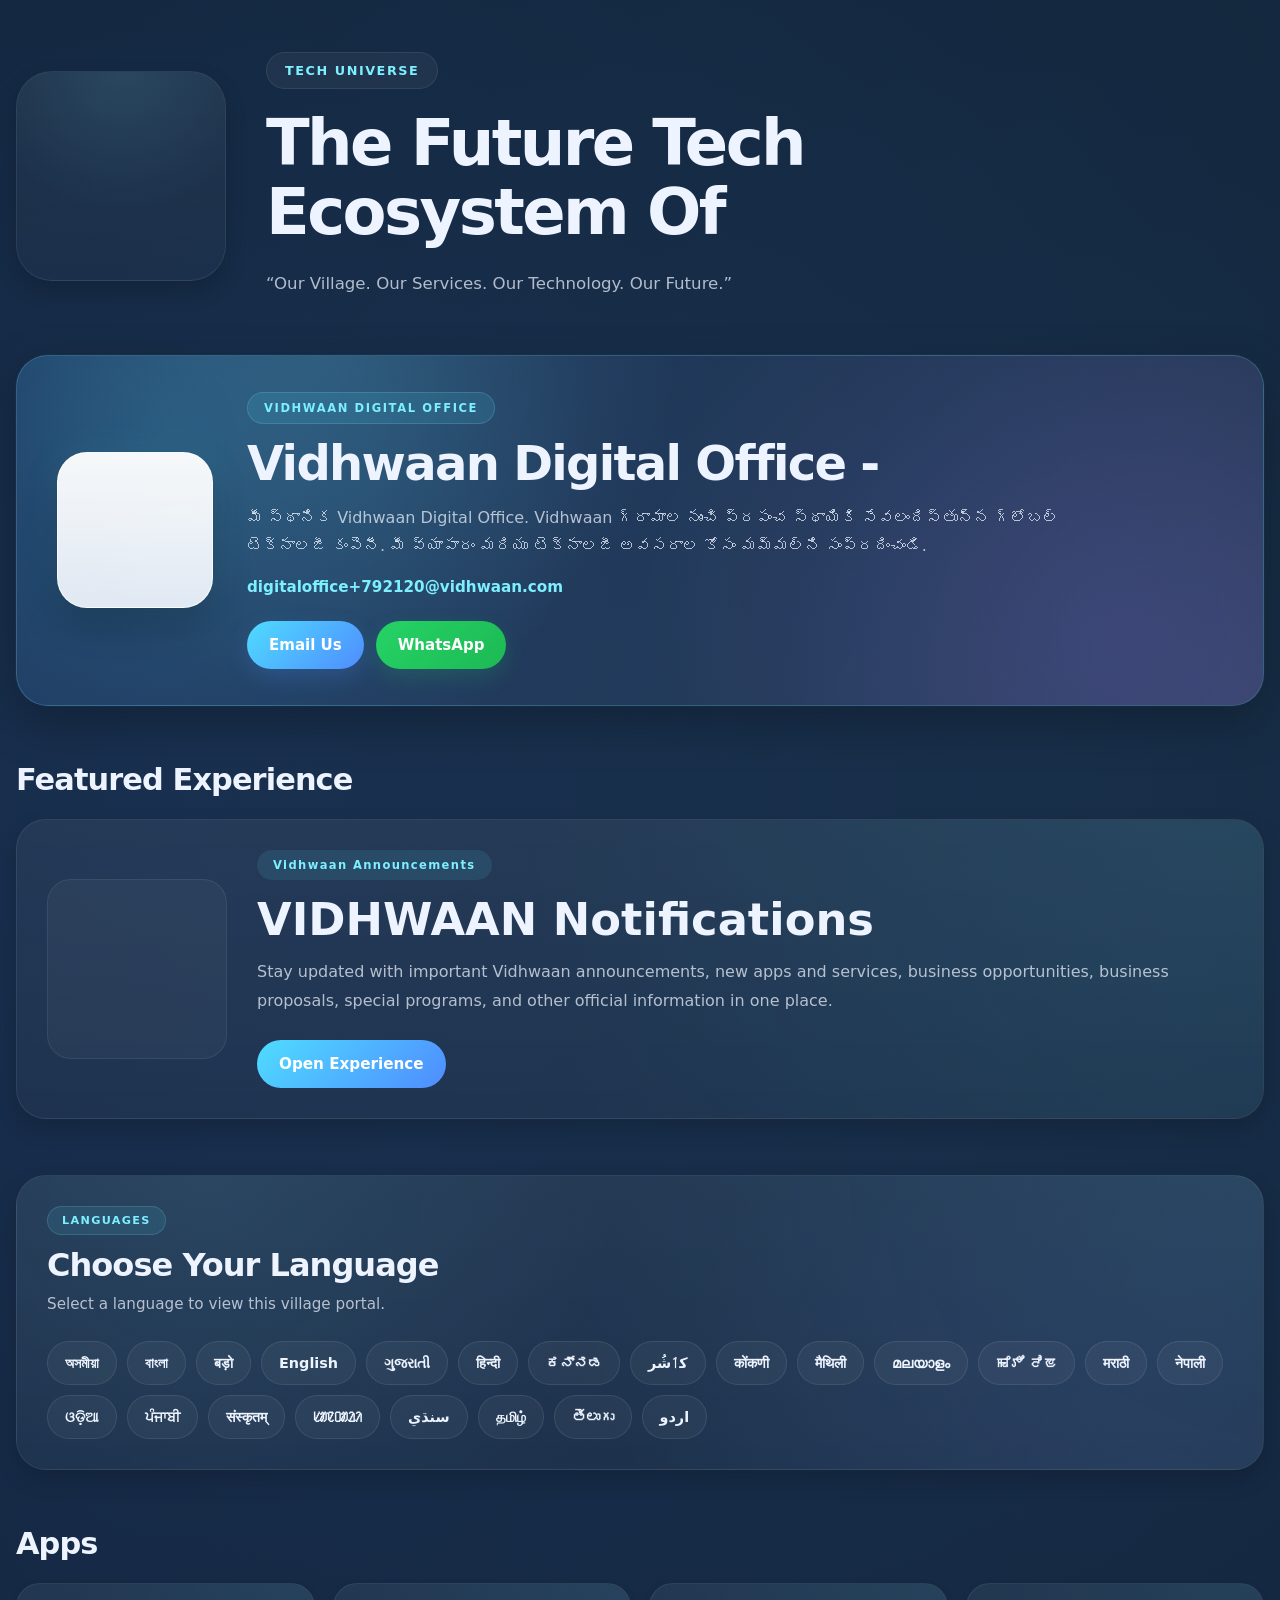
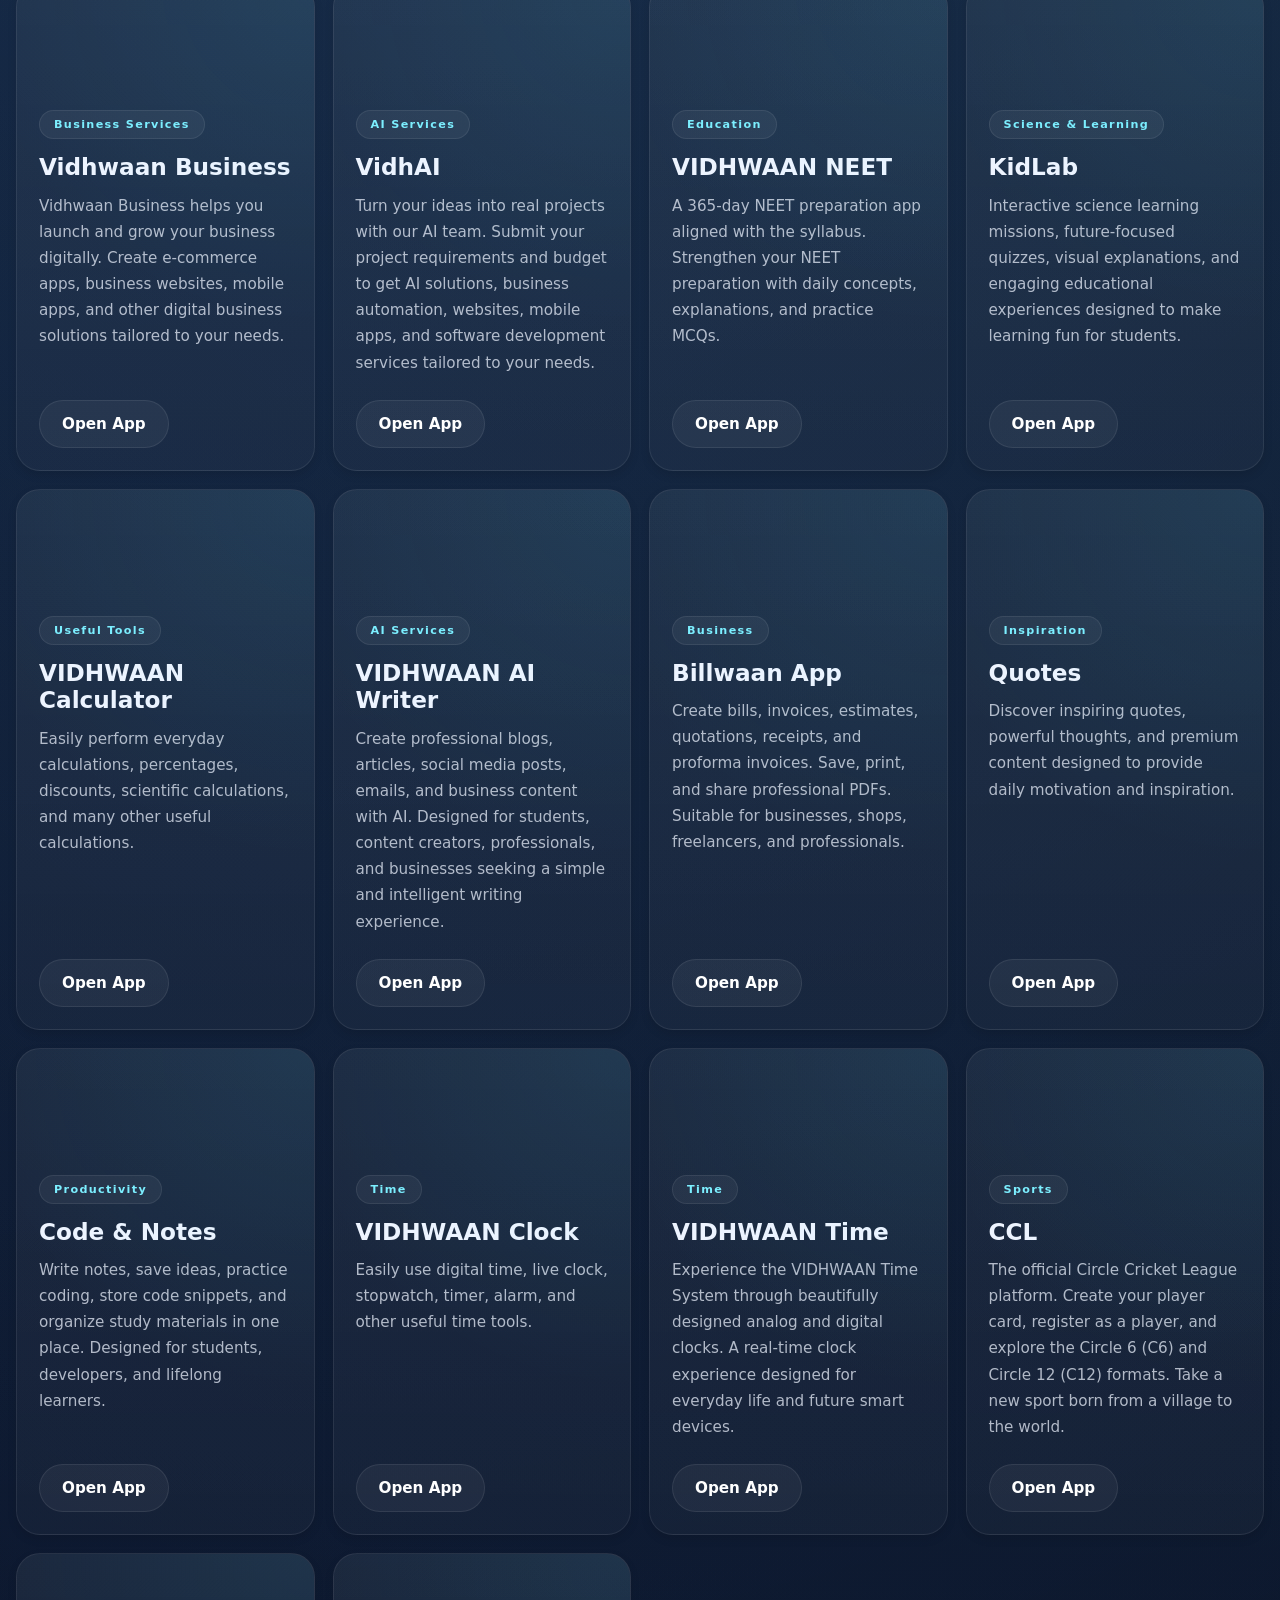
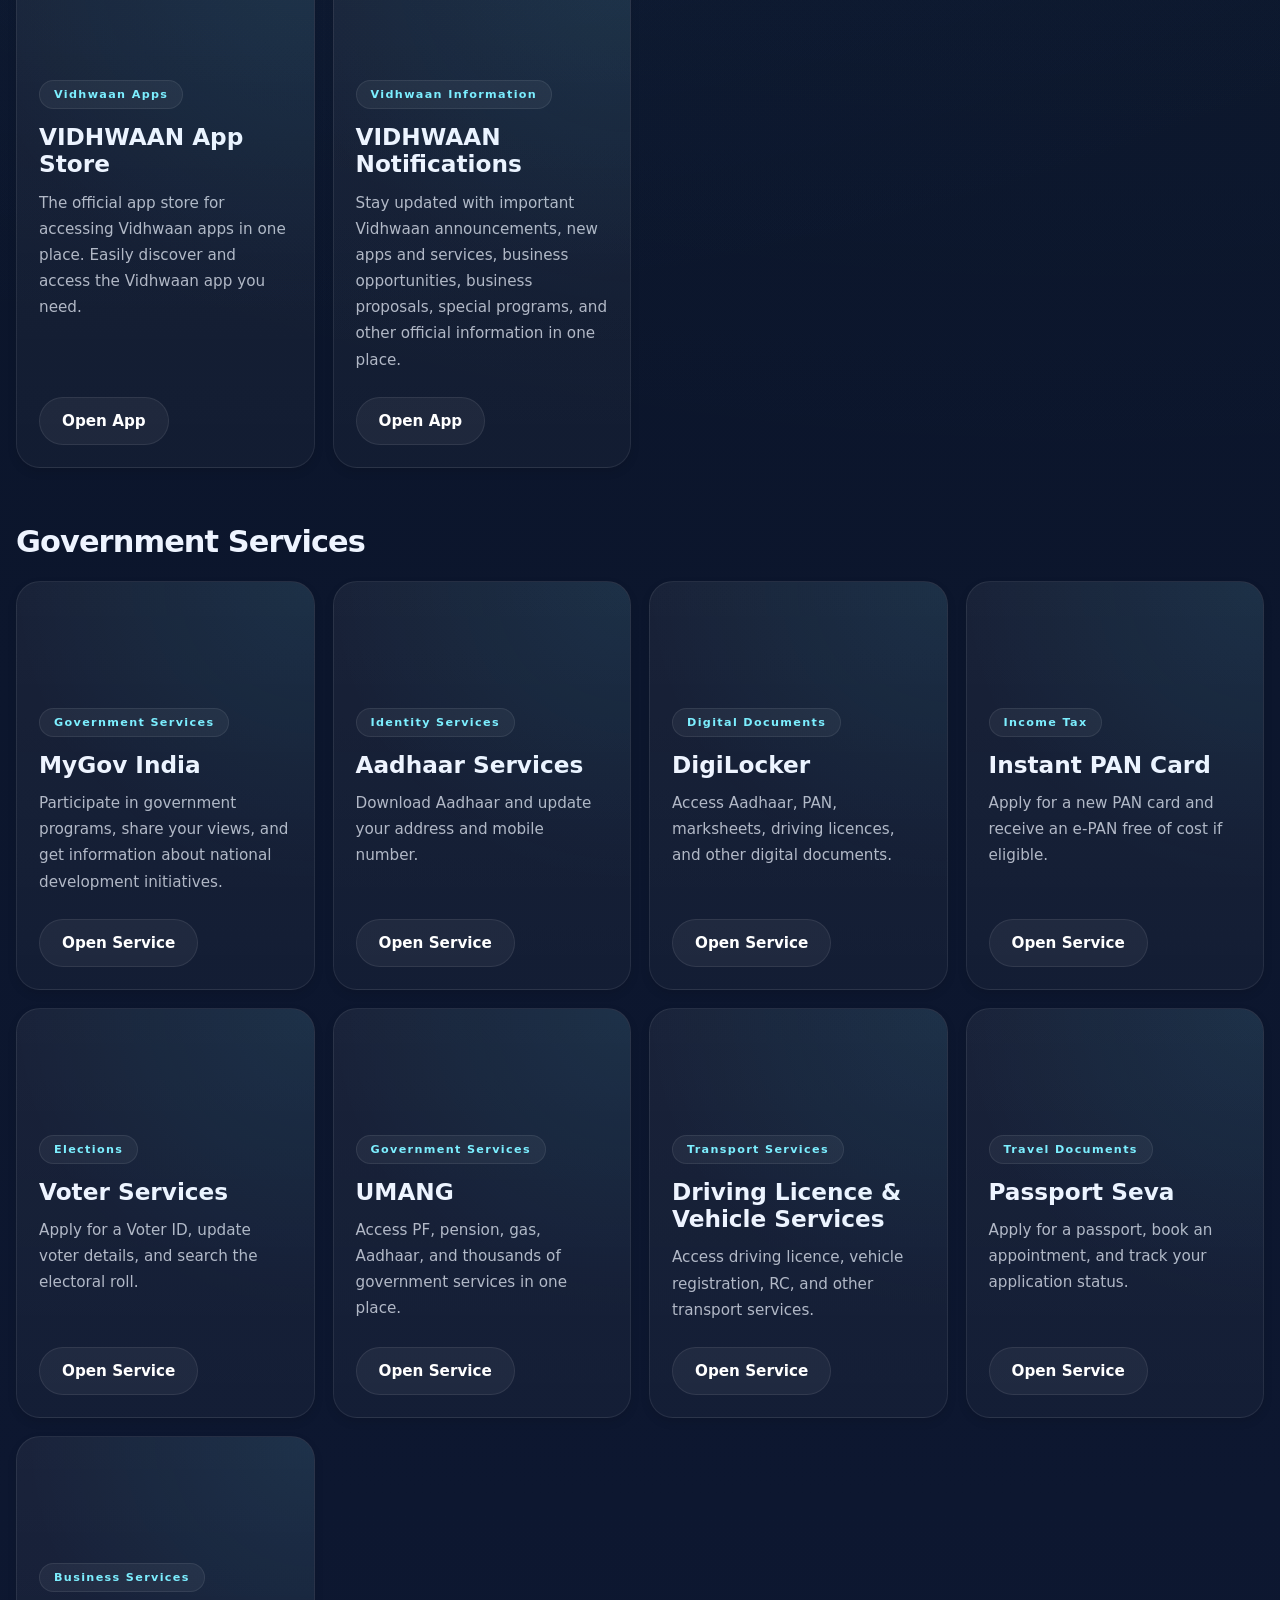
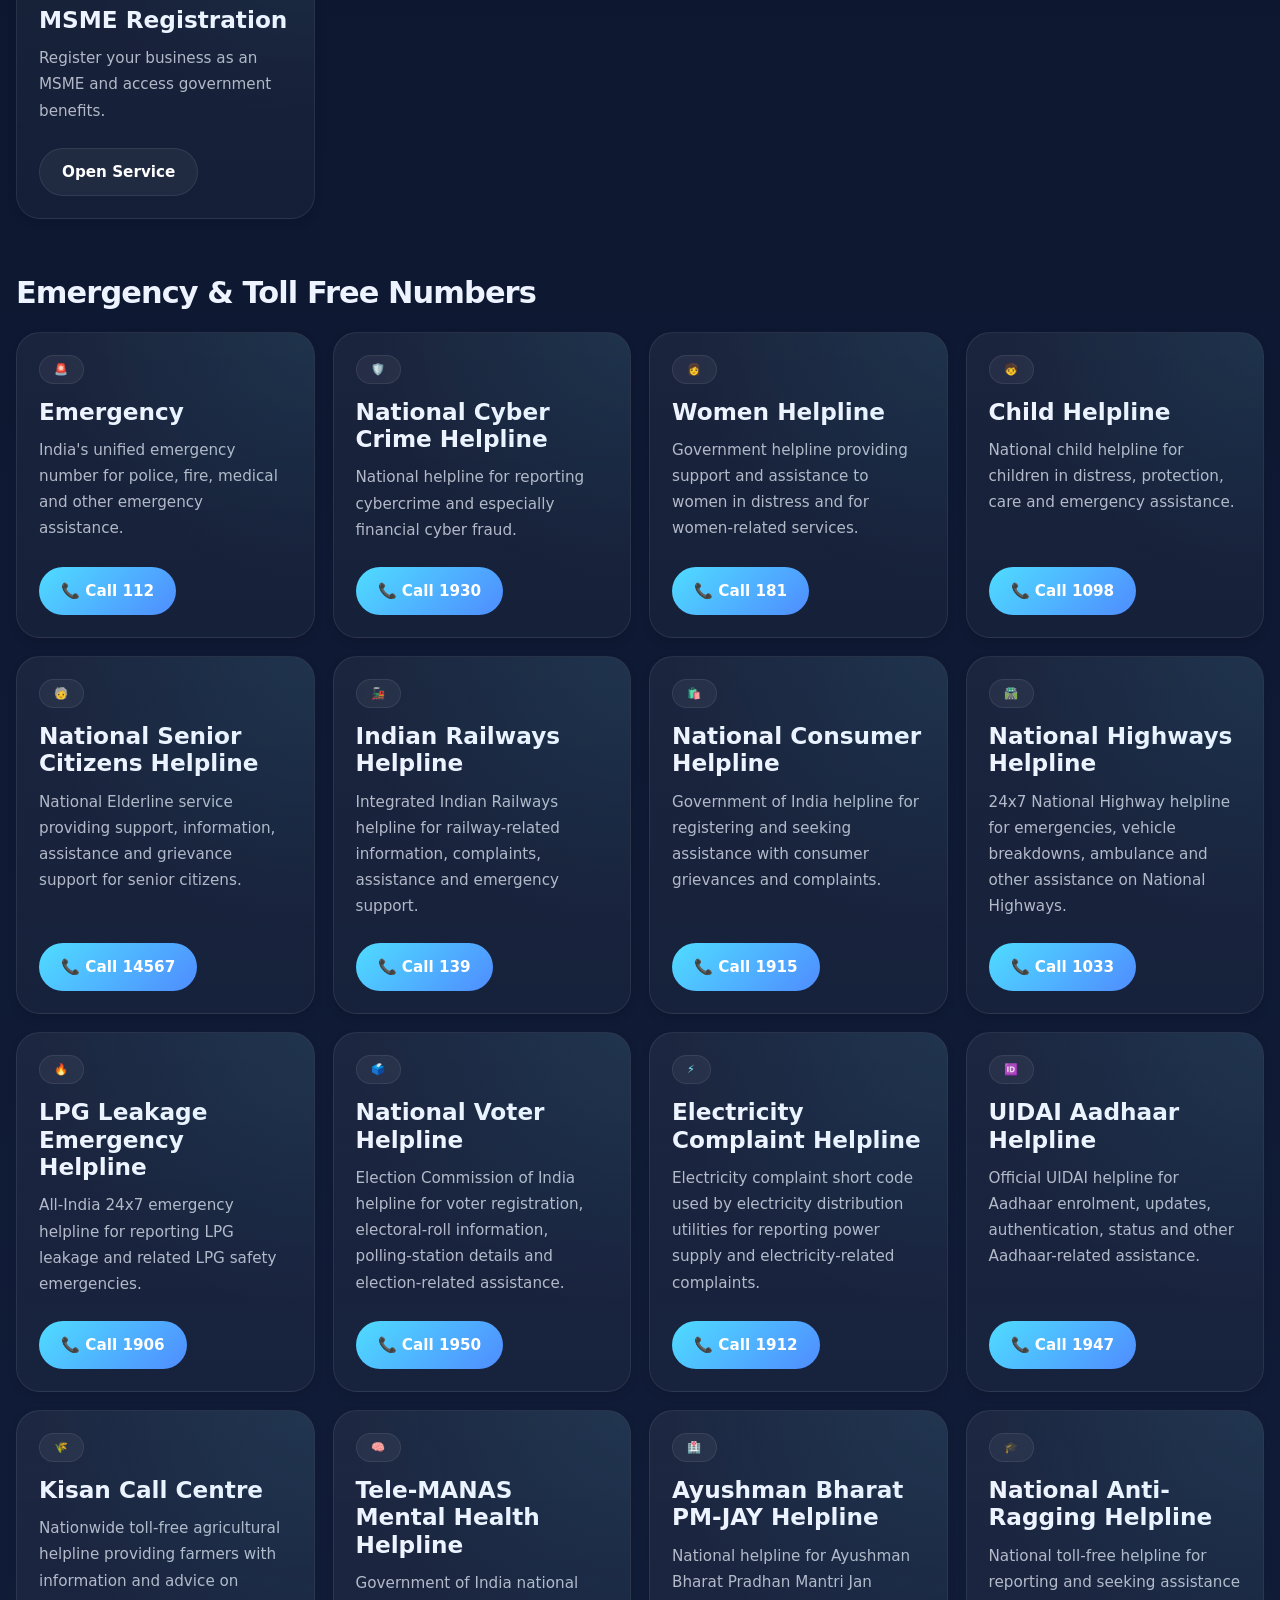
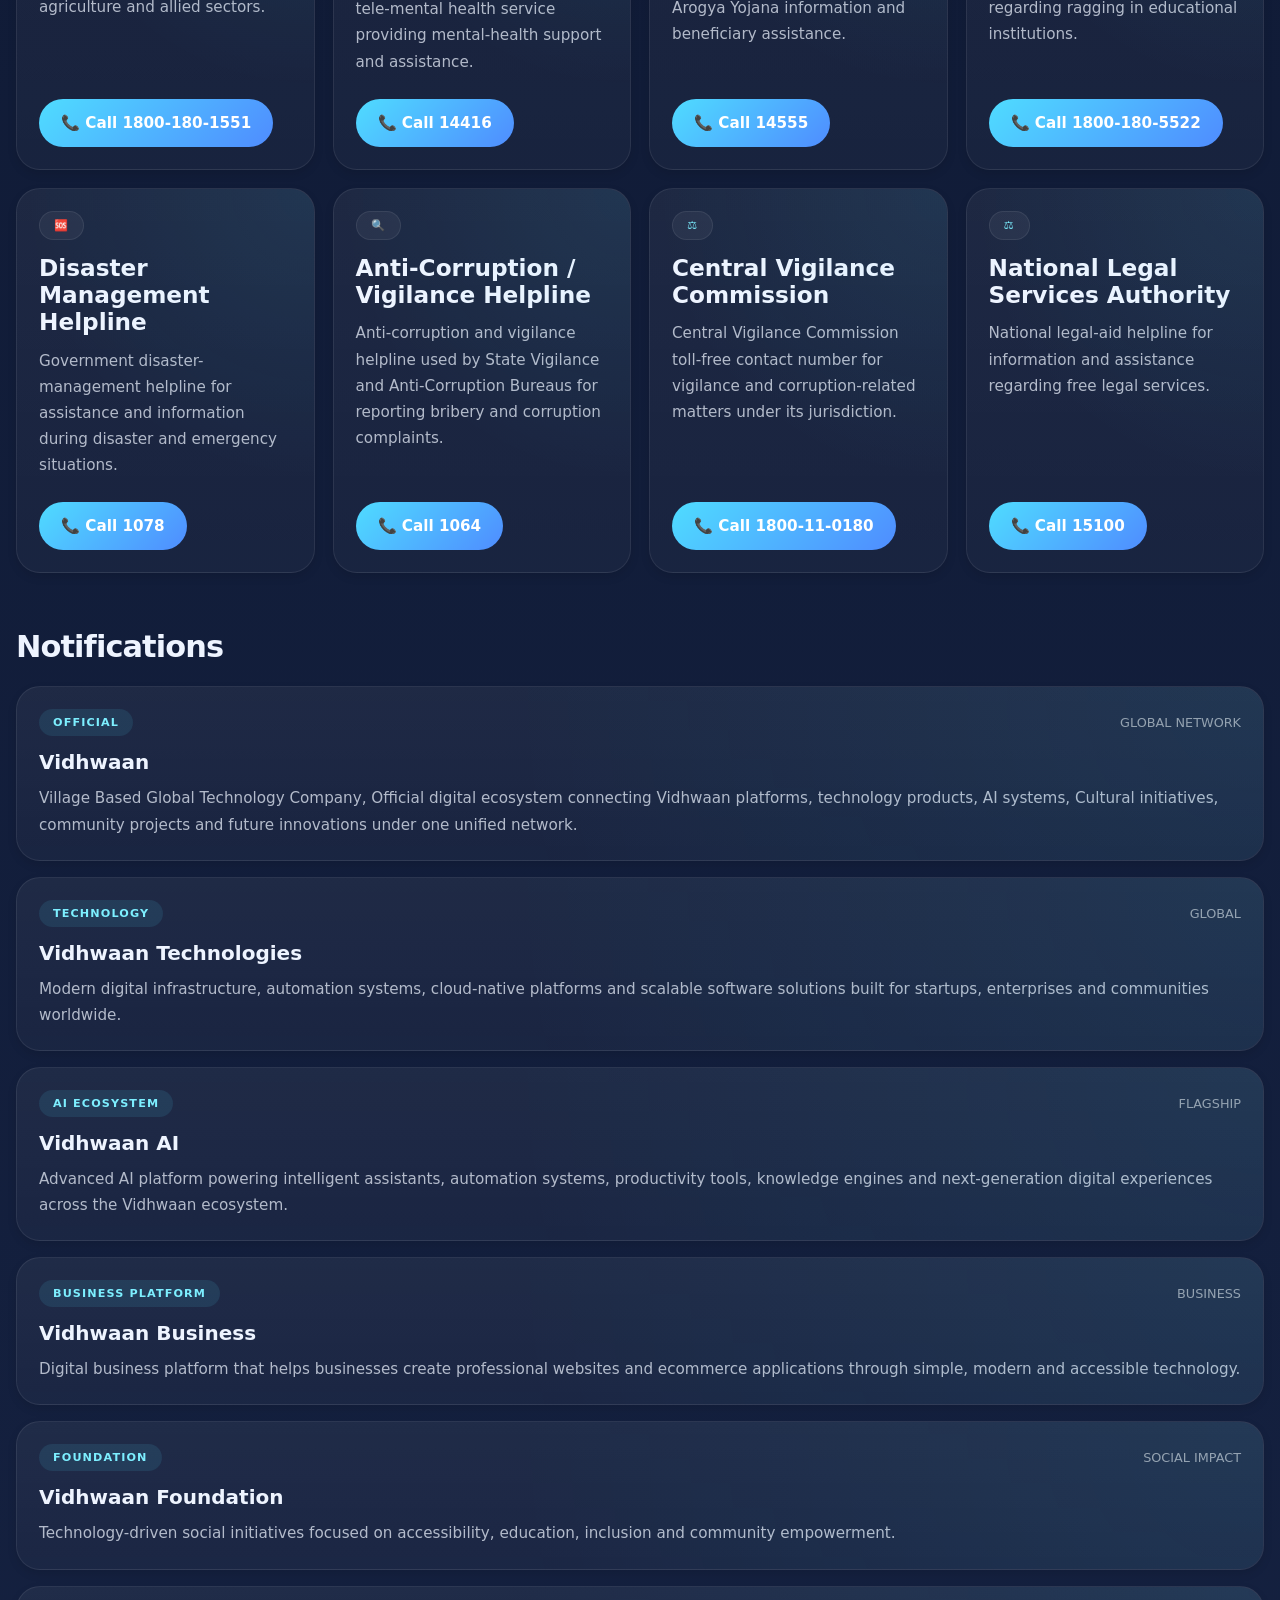
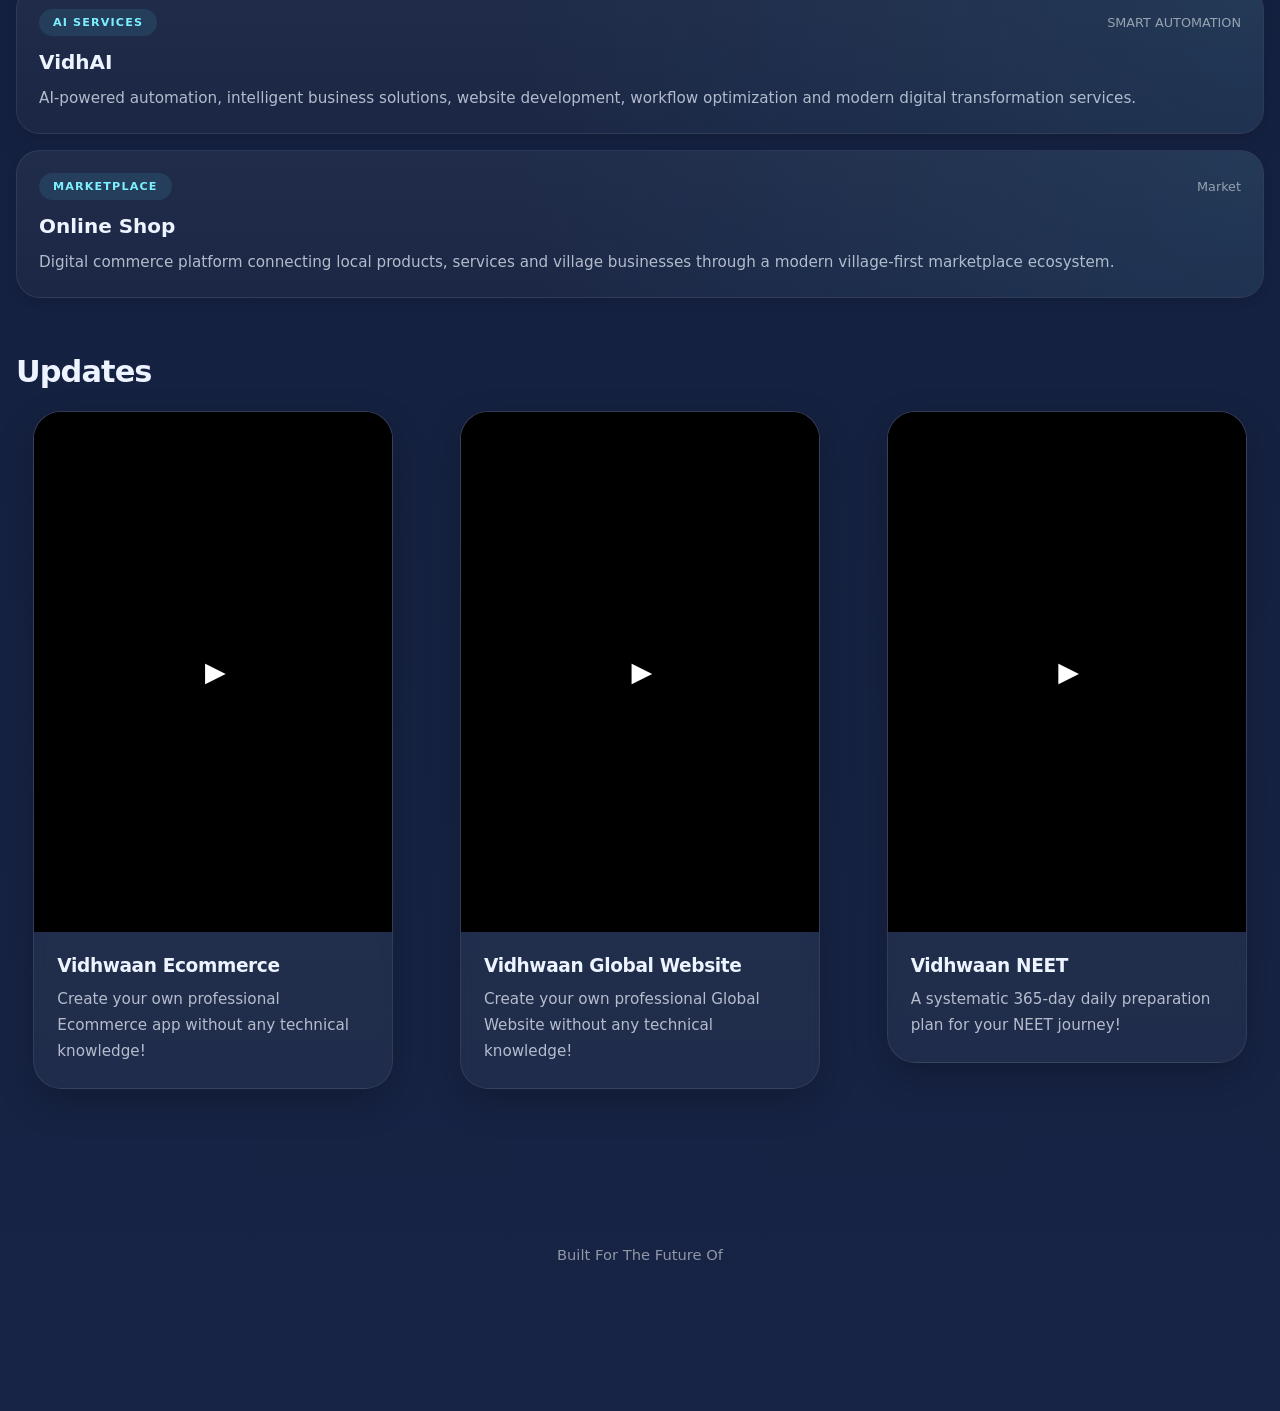
==== 792120/index.html @ e536abd9 "Generate AP Village Apps" ====
<!DOCTYPE html>

<html lang="en">

<head>

  <!-- ===================================== -->
  <!-- BASIC
  ===================================== -->

  <meta charset="UTF-8" />

  <meta
    name="viewport"
    content="width=device-width, initial-scale=1, viewport-fit=cover"
  />

  <meta
    http-equiv="X-UA-Compatible"
    content="IE=edge"
  />


  <!-- ===================================== -->
  <!-- SEO
  ===================================== -->

  <title>
     (792120) | Bharat Village Portal
  </title>

  <meta
    name="description"
    content=" Village (792120), Bharat. Access government services, emergency contacts, village marketplace, education, jobs, digital services, notifications and community resources in one platform."
  />

  <meta
    name="keywords"
    content=", 792120, Bharat Village, Village Portal, Digital Village, Government Services, Village Marketplace, Education, Jobs, Emergency Services, Village Directory, Vidhwaan"
  />

  <meta
    name="author"
    content="VIDHWAAN"
  />

  <meta
    name="robots"
    content="index,follow,max-image-preview:large,max-snippet:-1,max-video-preview:-1"
  />

  <meta
    name="googlebot"
    content="index,follow,max-image-preview:large,max-snippet:-1,max-video-preview:-1"
  />

  <meta
    name="bingbot"
    content="index,follow"
  />

  <link
    rel="canonical"
    href="https://bharat.vidhwaan.com/792120/"
  />


  <!-- ===================================== -->
  <!-- GEO
  ===================================== -->

  <meta
    name="geo.region"
    content="IN"
  />

  <meta
    name="geo.placename"
    content=""
  />


  <!-- ===================================== -->
  <!-- THEME
  ===================================== -->

  <meta
    name="theme-color"
    content="#07111f"
  />

  <meta
    name="mobile-web-app-capable"
    content="yes"
  />

  <meta
    name="apple-mobile-web-app-capable"
    content="yes"
  />

  <meta
    name="apple-mobile-web-app-status-bar-style"
    content="black-translucent"
  />

  <meta
    name="apple-mobile-web-app-title"
    content=""
  />


  <!-- ===================================== -->
  <!-- OPEN GRAPH
  ===================================== -->

  <meta
    property="og:type"
    content="website"
  />

  <meta
    property="og:site_name"
    content="Bharat Village Digital Portal"
  />

  <meta
    property="og:locale"
    content="en_IN"
  />

  <meta
    property="og:url"
    content="https://bharat.vidhwaan.com/792120/"
  />

  <meta
    property="og:title"
    content=" (792120) | Bharat Village Portal"
  />

  <meta
    property="og:description"
    content="Government services, emergency contacts, education, jobs, marketplace, notifications and digital resources for  village."
  />

  <meta
    property="og:image"
    content="https://bharat.vidhwaan.com/icons/icon-512.png"
  />

  <meta
    property="og:image:width"
    content="512"
  />

  <meta
    property="og:image:height"
    content="512"
  />


  <!-- ===================================== -->
  <!-- TWITTER
  ===================================== -->

  <meta
    name="twitter:card"
    content="summary_large_image"
  />

  <meta
    name="twitter:title"
    content=" (792120) | Bharat Village Portal"
  />

  <meta
    name="twitter:description"
    content="Village services, government services, emergency contacts, jobs, education and community resources."
  />

  <meta
    name="twitter:image"
    content="https://bharat.vidhwaan.com/icons/icon-512.png"
  />


  <!-- ===================================== -->
  <!-- PWA
  ===================================== -->

  <link
    rel="manifest"
    href="./manifest.json"
  />

  <link
    rel="icon"
    href="/icons/icon-192.png"
  />

  <link
    rel="apple-touch-icon"
    href="/icons/icon-192.png"
  />

  <meta
    name="village-folder"
    content="792120"
  />

  <meta
    name="village-name"
    content=""
  />

  <meta
    name="village-pincode"
    content="792120"
  />


  <!-- ===================================== -->
  <!-- STRUCTURED DATA
  ===================================== -->

  <script type="application/ld+json">

  {
    "@context":"https://schema.org",
    "@type":"WebSite",
    "name":" Village Portal",
    "url":"https://bharat.vidhwaan.com/792120/",
    "description":"Digital village portal for , Bharat.",
    "publisher":{
      "@type":"Organization",
      "name":"VIDHWAAN"
    }
  }

  </script>


  <!-- ===================================== -->
  <!-- CSS
  ===================================== -->

  <link
    rel="stylesheet"
    href="/main.css"
  />





</head>


<body>


  <!-- ===================================== -->
  <!-- BACKGROUND -->
  <!-- ===================================== -->



  <!-- ===================================== -->
  <!-- APP -->
  <!-- ===================================== -->

  <main id="app">

    <!-- ================================= -->
    <!-- HERO -->
    <!-- ================================= -->

    <section class="heroSection">

      <div class="heroLogoWrap">

        <img
          src="/icons/logo.png"
          alt=" Logo"
          class="heroLogo"
        />

      </div>

      <div class="heroContent">

        <div class="heroBadge">
           TECH UNIVERSE
        </div>

        <h1>
          The Future Tech Ecosystem Of 
        </h1>

        <p class="heroText">
          “Our Village. Our Services. Our Technology. Our Future.”
        </p>

      </div>

    </section>


    <!-- ================================= -->
    <!-- VIDHWAAN DIGITAL OFFICE -->
    <!-- ================================= -->

    <section class="sectionBlock digitalOfficeSection">

      <div class="digitalOfficeCard">

        <div class="digitalOfficeGlow"></div>

        <div class="digitalOfficeLogoWrap">

          <img
            src="https://writer.vidhwaan.com/assets/logo.svg"
            alt="Vidhwaan Digital Office"
            class="digitalOfficeLogo"
            loading="eager"
            decoding="async"
          />

        </div>

        <div class="digitalOfficeContent">

          <div class="digitalOfficeBadge">
            VIDHWAAN DIGITAL OFFICE
          </div>

          <h2>
            Vidhwaan Digital Office - 
          </h2>

          <p class="digitalOfficeDescription">
            మీ స్థానిక Vidhwaan Digital Office.
            Vidhwaan గ్రామాల నుంచి ప్రపంచ స్థాయికి సేవలందిస్తున్న గ్లోబల్ టెక్నాలజీ కంపెనీ.
            మీ వ్యాపారం మరియు టెక్నాలజీ అవసరాల కోసం మమ్మల్ని సంప్రదించండి.
          </p>

          <div class="digitalOfficeContact">

            <a
              class="digitalOfficeEmail"
              href="mailto:digitaloffice+792120@vidhwaan.com"
            >
              digitaloffice+792120@vidhwaan.com
            </a>

          </div>

          <div class="digitalOfficeActions">

            <a
              class="digitalOfficeEmailBtn"
              href="mailto:digitaloffice+792120@vidhwaan.com"
              aria-label="Email Vidhwaan Digital Office"
            >
              Email Us
            </a>

            <a
              href="https://wa.me/919440246101"
              target="_blank"
              rel="noopener noreferrer"
              class="digitalOfficeWhatsappBtn"
              aria-label="Contact Vidhwaan Digital Office on WhatsApp"
            >
              WhatsApp
            </a>

          </div>

        </div>

      </div>

    </section>


    <!-- ================================= -->
    <!-- FEATURED -->
    <!-- ================================= -->

    <section class="sectionBlock">

      <div class="sectionTitleWrap">

        <h2>
          Featured Experience
        </h2>

      </div>

      <div id="featuredApp"></div>

    </section>


    <!-- ================================= -->
    <!-- LANGUAGES -->
    <!-- ================================= -->

    <section class="sectionBlock languageSection">

      <div class="languageCard">

        <div class="languageGlow"></div>

        <div class="languageHeader">

          <div class="languageBadge">
            LANGUAGES
          </div>

          <h2>
            Choose Your Language
          </h2>

          <p>
            Select a language to view this village portal.
          </p>

        </div>

        <div
          class="languageButtons"
          id="languageButtons"
          role="group"
          aria-label="Select language"
        >

          <button
            type="button"
            class="languageButton"
            data-language="assamese"
            data-language-file="/assamese.json"
            aria-label="অসমীয়া"
          >
            অসমীয়া
          </button>

          <button
            type="button"
            class="languageButton"
            data-language="bengali"
            data-language-file="/bengali.json"
            aria-label="বাংলা"
          >
            বাংলা
          </button>

          <button
            type="button"
            class="languageButton"
            data-language="bodo"
            data-language-file="/bodo.json"
            aria-label="बड़ो"
          >
            बड़ो
          </button>

          <button
            type="button"
            class="languageButton"
            data-language="english"
            data-language-file="/english.json"
            aria-label="english"
          >
            English
          </button>

          <button
            type="button"
            class="languageButton"
            data-language="gujarati"
            data-language-file="/gujarati.json"
            aria-label="ગુજરાતી"
          >
            ગુજરાતી
          </button>

          <button
            type="button"
            class="languageButton"
            data-language="hindi"
            data-language-file="/hindi.json"
            aria-label="हिन्दी"
          >
            हिन्दी
          </button>

          <button
            type="button"
            class="languageButton"
            data-language="kannada"
            data-language-file="/kannada.json"
            aria-label="ಕನ್ನಡ"
          >
            ಕನ್ನಡ
          </button>

          <button
            type="button"
            class="languageButton"
            data-language="kashmiri"
            data-language-file="/kashmiri.json"
            aria-label="کٲشُر"
          >
            کٲشُر
          </button>

          <button
            type="button"
            class="languageButton"
            data-language="konkani"
            data-language-file="/konkani.json"
            aria-label="कोंकणी"
          >
            कोंकणी
          </button>

          <button
            type="button"
            class="languageButton"
            data-language="maithili"
            data-language-file="/maithili.json"
            aria-label="मैथिली"
          >
            मैथिली
          </button>

          <button
            type="button"
            class="languageButton"
            data-language="malayalam"
            data-language-file="/malayalam.json"
            aria-label="മലയാളം"
          >
            മലയാളം
          </button>

          <button
            type="button"
            class="languageButton"
            data-language="manipuri"
            data-language-file="/manipuri.json"
            aria-label="ꯃꯤꯇꯩ ꯂꯣꯟ"
          >
            ꯃꯤꯇꯩ ꯂꯣꯟ
          </button>

          <button
            type="button"
            class="languageButton"
            data-language="marathi"
            data-language-file="/marathi.json"
            aria-label="मराठी"
          >
            मराठी
          </button>

          <button
            type="button"
            class="languageButton"
            data-language="nepali"
            data-language-file="/nepali.json"
            aria-label="नेपाली"
          >
            नेपाली
          </button>

          <button
            type="button"
            class="languageButton"
            data-language="odia"
            data-language-file="/odia.json"
            aria-label="ଓଡ଼ିଆ"
          >
            ଓଡ଼ିଆ
          </button>

          <button
            type="button"
            class="languageButton"
            data-language="punjabi"
            data-language-file="/punjabi.json"
            aria-label="ਪੰਜਾਬੀ"
          >
            ਪੰਜਾਬੀ
          </button>

          <button
            type="button"
            class="languageButton"
            data-language="sanskrit"
            data-language-file="/sanskrit.json"
            aria-label="संस्कृतम्"
          >
            संस्कृतम्
          </button>

          <button
            type="button"
            class="languageButton"
            data-language="santhali"
            data-language-file="/santhali.json"
            aria-label="ᱥᱟᱱᱛᱟᱲᱤ"
          >
            ᱥᱟᱱᱛᱟᱲᱤ
          </button>

          <button
            type="button"
            class="languageButton"
            data-language="sindhi"
            data-language-file="/sindhi.json"
            aria-label="سنڌي"
          >
            سنڌي
          </button>

          <button
            type="button"
            class="languageButton"
            data-language="tamil"
            data-language-file="/tamil.json"
            aria-label="தமிழ்"
          >
            தமிழ்
          </button>

          <button
            type="button"
            class="languageButton"
            data-language="telugu"
            data-language-file="/telugu.json"
            aria-label="తెలుగు"
          >
            తెలుగు
          </button>

          <button
            type="button"
            class="languageButton"
            data-language="urdu"
            data-language-file="/urdu.json"
            aria-label="اردو"
          >
            اردو
          </button>

        </div>

      </div>

    </section>


    <!-- ================================= -->
    <!-- APPS -->
    <!-- ================================= -->

    <section class="sectionBlock">

      <div class="sectionTitleWrap">

        <h2>
           Apps
        </h2>

      </div>

      <div id="appsGrid"></div>

    </section>


    <!-- ================================= -->
    <!-- GOVERNMENT SERVICES -->
    <!-- ================================= -->

    <section class="sectionBlock">

      <div class="sectionTitleWrap">

        <h2>
          Government Services
        </h2>

      </div>

      <div id="governmentGrid"></div>

    </section>


    <!-- ================================= -->
    <!-- TOLL FREE NUMBERS -->
    <!-- ================================= -->

    <section class="sectionBlock">

      <div class="sectionTitleWrap">

        <h2>
          Emergency & Toll Free Numbers
        </h2>

      </div>

      <div id="tollGrid"></div>

    </section>


    <!-- ================================= -->
    <!-- NOTIFICATIONS -->
    <!-- ================================= -->

    <section
      class="sectionBlock"
      id="notificationsSection"
    >

      <div class="sectionTitleWrap">

        <h2>
          Notifications
        </h2>

      </div>

      <div id="notificationsFeed"></div>

    </section>


    <!-- ================================= -->
    <!-- VIDEOS -->
    <!-- ================================= -->

    <section
      class="sectionBlock videosSection"
      id="videosSection"
    >

      <div class="sectionTitleWrap">

        <h2>
          Updates
        </h2>

      </div>

      <div id="videosGrid"></div>

    </section>


    <!-- ================================= -->
    <!-- FOOTER -->
    <!-- ================================= -->

    <footer id="footer">

      <img
        src="/icons/logo.png"
        alt=" Logo"
        class="footerLogo"
      />

      <p>
        Built For The Future Of 
      </p>

    </footer>

  </main>


  <!-- ===================================== -->
  <!-- INSTALL BUTTON -->
  <!-- ===================================== -->

  <button id="installBtn">
    Install App
  </button>


  <!-- ===================================== -->
  <!-- APP -->
  <!-- ===================================== -->

  <script
    src="/app.js"
    defer
  ></script>


</body>

</html>
---- main.css ----
:root {
  color-scheme: dark;
  --bg: #07111f;
  --bg2: #0d1730;
  --bg3: #172445;
  --text: #eef4ff;
  --muted: rgba(238,244,255,.72);
  --blue1: #4fdcff;
  --blue2: #4f8cff;
  --cyan: #7defff;
  --purple: #9d7dff;
  --green: #5dd39e;
  --glass: rgba(255,255,255,.055);
  --glassBorder: rgba(255,255,255,.08);
  --radius: 28px;
  --shadow1: 0 4px 10px rgba(0,0,0,.10);
  --shadow2: 0 10px 22px rgba(0,0,0,.16);
}

*,
::after,
::before {
  margin: 0;
  padding: 0;
  box-sizing: border-box;
}

html {
  width: 100%;
  min-height: 100%;
  background: #07111f;
  scroll-behavior: smooth;
  text-size-adjust: 100%;
  -webkit-text-size-adjust: 100%;
  -webkit-tap-highlight-color: transparent;
  overflow-x: hidden;
}

body {
  width: 100%;
  min-height: 100vh;
  background-image:
    radial-gradient(circle at 15% 8%,rgba(79,140,255,.16),transparent 32%),
    radial-gradient(circle at 85% 8%,rgba(125,239,255,.08),transparent 34%),
    linear-gradient(180deg,var(--bg),var(--bg2),var(--bg3));
  color: var(--text);
  font-family: Inter,system-ui,-apple-system,BlinkMacSystemFont,"Segoe UI",Roboto,Arial,sans-serif;
  text-rendering: optimizeLegibility;
  -webkit-font-smoothing: antialiased;
  -moz-osx-font-smoothing: grayscale;
  overflow-x: hidden;
  background-color: #07111f;
}

img {
  display: block;
  max-width: 100%;
  height: auto;
  border: none;
  user-select: none;
  -webkit-user-drag: none;
  content-visibility: auto;
}

a,
button {
  font: inherit;
  color: inherit;
  text-decoration: none;
  touch-action: manipulation;
}

button {
  cursor: pointer;
  border: none;
  outline: 0;
  background: 0 0;
  will-change: auto;
}

#app {
  width: 100%;
  max-width: 1320px;
  min-height: 100vh;
  margin-inline: auto;
  padding: max(20px,env(safe-area-inset-top)) 16px max(110px,env(safe-area-inset-bottom));
}

.appCard,
.featuredCard,
.heroSection,
.notificationCard,
.whatsappCard {
  will-change: auto;
  transform: translateZ(0);
}

.sectionBlock {
  width: 100%;
  margin: 0 auto 56px;
}

::selection {
  background: #4fdcff55;
  color: #fff;
}

.heroSection {
  width: 100%;
  display: flex;
  align-items: center;
  justify-content: space-between;
  gap: 40px;
  padding: 32px 0 56px;
}

.heroLogoWrap {
  width: 210px;
  height: 210px;
  flex-shrink: 0;
  display: flex;
  align-items: center;
  justify-content: center;
  position: relative;
  overflow: hidden;
  border-radius: 36px;
  background: linear-gradient(180deg,rgba(255,255,255,.05),rgba(255,255,255,.025));
  border: 1px solid rgba(255,255,255,.08);
  box-shadow: var(--shadow2);
}

.heroLogoWrap::before {
  content: "";
  position: absolute;
  inset: 0;
  pointer-events: none;
  background: radial-gradient(circle at top,rgba(125,239,255,.1),transparent 60%);
}

.heroLogo {
  width: 76%;
  height: 76%;
  object-fit: contain;
  position: relative;
  z-index: 1;
}

.heroContent {
  flex: 1;
  min-width: 0;
}

.heroBadge {
  display: inline-flex;
  align-items: center;
  justify-content: center;
  padding: 10px 18px;
  margin-bottom: 20px;
  border-radius: 999px;
  background: rgba(255,255,255,.05);
  border: 1px solid rgba(255,255,255,.08);
  color: var(--cyan);
  font-size: .8rem;
  font-weight: 800;
  letter-spacing: .12em;
}

.heroContent h1 {
  max-width: 850px;
  font-size: clamp(
    2.2rem,
    5vw,
    4.8rem
  );
  font-weight: 900;
  line-height: 1.08;
  letter-spacing: -.04em;
}

.heroText {
  max-width: 760px;
  margin-top: 22px;
  color: var(--muted);
  font-size: 1.04rem;
  line-height: 1.8;
}

.sectionTitleWrap {
  display: flex;
  align-items: center;
  justify-content: space-between;
  gap: 16px;
  margin-bottom: 22px;
}

.sectionTitleWrap h2 {
  font-size: clamp(
    1.45rem,
    3vw,
    1.9rem
  );
  font-weight: 900;
  letter-spacing: -.03em;
}

.featuredCard {
  position: relative;
  display: flex;
  align-items: center;
  gap: 30px;
  overflow: hidden;
  padding: 30px;
  border-radius: 30px;
  background: linear-gradient(180deg,rgba(255,255,255,.055),rgba(255,255,255,.03));
  border: 1px solid rgba(255,255,255,.08);
  box-shadow: var(--shadow2);
}

.featuredGlow {
  position: absolute;
  inset: 0;
  pointer-events: none;
  background: radial-gradient(circle at top right,rgba(79,220,255,.09),transparent 58%);
}

.featuredImageWrap {
  width: 180px;
  height: 180px;
  flex-shrink: 0;
  display: flex;
  align-items: center;
  justify-content: center;
  border-radius: 24px;
  background: rgba(255,255,255,.04);
  border: 1px solid rgba(255,255,255,.07);
}

.featuredImageWrap img {
  width: 78%;
  height: 78%;
  object-fit: contain;
}

.featuredContent {
  flex: 1;
  min-width: 0;
  position: relative;
  z-index: 1;
}

.featuredBadge {
  display: inline-flex;
  align-items: center;
  justify-content: center;
  padding: 8px 16px;
  margin-bottom: 16px;
  border-radius: 999px;
  background: rgba(79,220,255,.1);
  color: var(--cyan);
  font-size: .72rem;
  font-weight: 800;
  letter-spacing: .12em;
}

.featuredContent h3 {
  font-size: clamp(
    2rem,
    4vw,
    2.8rem
  );
  font-weight: 900;
  line-height: 1.08;
  margin-bottom: 14px;
}

.featuredContent p {
  color: var(--muted);
  line-height: 1.8;
  font-size: 1rem;
}

/* =========================================
   LANGUAGE SELECTOR
========================================= */

.languageSection {
  margin-bottom: 56px;
}

.languageCard {
  position: relative;
  overflow: hidden;
  padding: 30px;
  border-radius: 30px;
  background:
    radial-gradient(
      circle at top right,
      rgba(79,220,255,.09),
      transparent 55%
    ),
    linear-gradient(
      180deg,
      rgba(255,255,255,.055),
      rgba(255,255,255,.03)
    );
  border: 1px solid rgba(255,255,255,.08);
  box-shadow: var(--shadow2);
}

.languageGlow {
  position: absolute;
  inset: 0;
  pointer-events: none;
  background:
    radial-gradient(
      circle at 15% 0%,
      rgba(125,239,255,.08),
      transparent 38%
    ),
    radial-gradient(
      circle at 90% 100%,
      rgba(157,125,255,.07),
      transparent 42%
    );
}

.languageHeader {
  position: relative;
  z-index: 1;
  margin-bottom: 24px;
}

.languageBadge {
  display: inline-flex;
  align-items: center;
  justify-content: center;
  margin-bottom: 12px;
  padding: 7px 14px;
  border-radius: 999px;
  background: rgba(79,220,255,.10);
  border: 1px solid rgba(125,239,255,.16);
  color: var(--cyan);
  font-size: .7rem;
  font-weight: 900;
  letter-spacing: .12em;
}

.languageHeader h2 {
  margin-bottom: 8px;
  font-size: clamp(
    1.55rem,
    3vw,
    2rem
  );
  font-weight: 900;
  line-height: 1.15;
  letter-spacing: -.03em;
}

.languageHeader p {
  color: var(--muted);
  font-size: .95rem;
  line-height: 1.7;
}

.languageButtons {
  position: relative;
  z-index: 1;
  display: flex;
  flex-wrap: wrap;
  gap: 10px;
}

.languageButton {
  display: inline-flex;
  align-items: center;
  justify-content: center;
  min-height: 44px;
  padding: 9px 17px;
  border-radius: 999px;
  background: rgba(255,255,255,.045);
  border: 1px solid rgba(255,255,255,.09);
  color: var(--text);
  font-size: .9rem;
  font-weight: 800;
  line-height: 1.2;
  white-space: nowrap;
  transition:
    background-color .18s ease,
    border-color .18s ease,
    color .18s ease,
    transform .12s ease,
    box-shadow .18s ease;
}

.languageButton:hover {
  background: rgba(79,220,255,.10);
  border-color: rgba(125,239,255,.30);
  color: var(--cyan);
  transform: translateY(-1px);
}

.languageButton:active {
  transform: scale(.97);
}

.languageButton.active {
  background:
    linear-gradient(
      135deg,
      var(--blue1),
      var(--blue2)
    );
  border-color: transparent;
  color: #fff;
  box-shadow:
    0 8px 22px rgba(79,140,255,.20);
}

.languageButton.loading {
  opacity: .65;
  pointer-events: none;
  cursor: wait;
}

.languageButton:disabled {
  cursor: wait;
}

.languageButton:focus-visible {
  outline: 2px solid var(--cyan);
  outline-offset: 3px;
}


/* =========================================
   LANGUAGE SELECTOR RESPONSIVE
========================================= */

@media (max-width:900px) {

  .languageCard {
    padding: 26px;
    border-radius: 26px;
  }

  .languageButtons {
    gap: 9px;
  }

  .languageButton {
    min-height: 43px;
    padding: 9px 15px;
    font-size: .88rem;
  }

}


@media (max-width:640px) {

  .languageSection {
    margin-bottom: 40px;
  }

  .languageCard {
    padding: 22px;
    border-radius: 24px;
  }

  .languageHeader {
    margin-bottom: 20px;
  }

  .languageHeader h2 {
    font-size: 1.55rem;
  }

  .languageHeader p {
    font-size: .92rem;
    line-height: 1.65;
  }

  .languageButtons {
    display: grid;
    grid-template-columns:
      repeat(2, minmax(0, 1fr));
    gap: 9px;
  }

  .languageButton {
    width: 100%;
    min-height: 44px;
    padding: 9px 10px;
    font-size: .86rem;
  }

}

@media(max-width:900px) {
  .heroSection {
    flex-direction: column;
    align-items: flex-start;
    gap: 28px;
  }

  .heroLogoWrap {
    width: 170px;
    height: 170px;
  }

  .featuredCard {
    flex-direction: column;
    align-items: flex-start;
  }
}

@media(max-width:640px) {
  #app {
    padding: max(18px,env(safe-area-inset-top)) 14px max(105px,env(safe-area-inset-bottom));
  }

  .heroLogoWrap {
    width: 145px;
    height: 145px;
  }

  .heroContent h1 {
    font-size: 2rem;
    line-height: 1.15;
  }

  .heroText {
    font-size: .98rem;
    line-height: 1.7;
  }

  .featuredCard {
    padding: 22px;
    border-radius: 24px;
  }

  .featuredImageWrap {
    width: 140px;
    height: 140px;
  }

  .featuredContent h3 {
    font-size: 1.8rem;
  }
}

.cardButtons {
  display: flex;
  flex-wrap: wrap;
  gap: 12px;
  margin-top: 24px;
}

.launchButton,
.openCardBtn {
  display: inline-flex;
  align-items: center;
  justify-content: center;
  min-height: 48px;
  padding: 14px 22px;
  border-radius: 999px;
  font-size: .95rem;
  font-weight: 800;
  transition: background-color .18s,color .18s,transform .12s;
}

.launchButton {
  background: linear-gradient(135deg,var(--blue1),var(--blue2));
  color: #fff;
}

.openCardBtn {
  background: rgba(255,255,255,.05);
  color: #fff;
  border: 1px solid rgba(255,255,255,.08);
}

.launchButton:active,
.openCardBtn:active {
  transform: scale(.98);
}

#appsGrid,
#governmentGrid,
#tollGrid {
  display: grid;
  grid-template-columns: repeat(auto-fit,minmax(280px,1fr));
  gap: 18px;
}

.appCard {
  position: relative;
  display: flex;
  flex-direction: column;
  overflow: hidden;
  padding: 22px;
  border-radius: 24px;
  background: linear-gradient(180deg,rgba(255,255,255,.055),rgba(255,255,255,.03));
  border: 1px solid rgba(255,255,255,.08);
  box-shadow: var(--shadow1);
}

.appCardGlow {
  position: absolute;
  inset: 0;
  pointer-events: none;
  background: radial-gradient(circle at top right,rgba(79,220,255,.08),transparent 60%);
}

.appIcon {
  width: 84px;
  height: 84px;
  margin-bottom: 20px;
  object-fit: contain;
}

.appInfo {
  display: flex;
  flex: 1;
  flex-direction: column;
}

.appTag {
  display: inline-flex;
  align-items: center;
  justify-content: center;
  align-self: flex-start;
  margin-bottom: 14px;
  padding: 7px 14px;
  border-radius: 999px;
  background: rgba(255,255,255,.05);
  border: 1px solid rgba(255,255,255,.08);
  color: var(--cyan);
  font-size: .7rem;
  font-weight: 800;
  letter-spacing: .12em;
}

.appInfo h3 {
  margin-bottom: 12px;
  font-size: 1.45rem;
  font-weight: 900;
  line-height: 1.18;
}

.appInfo p {
  flex: 1;
  color: var(--muted);
  line-height: 1.72;
  font-size: .95rem;
}

@media(max-width:640px) {
  .cardButtons {
    flex-direction: column;
  }

  .launchButton,
  .openCardBtn {
    width: 100%;
  }
}

#notificationsFeed {
  display: grid;
  gap: 16px;
}

.notificationCard {
  position: relative;
  overflow: hidden;
  padding: 22px;
  border-radius: 24px;
  background: linear-gradient(180deg,rgba(255,255,255,.055),rgba(255,255,255,.03));
  border: 1px solid rgba(255,255,255,.08);
  box-shadow: var(--shadow1);
}

.notificationGlow {
  position: absolute;
  inset: 0;
  pointer-events: none;
  background: radial-gradient(circle at top right,rgba(79,220,255,.08),transparent 60%);
}

.notificationTop {
  display: flex;
  align-items: center;
  justify-content: space-between;
  gap: 12px;
  margin-bottom: 14px;
}

.notificationBadge {
  display: inline-flex;
  align-items: center;
  justify-content: center;
  padding: 7px 14px;
  border-radius: 999px;
  background: rgba(79,220,255,.1);
  color: var(--cyan);
  font-size: .7rem;
  font-weight: 800;
  letter-spacing: .1em;
}

.notificationTime {
  color: rgba(255,255,255,.55);
  font-size: .8rem;
  white-space: nowrap;
}

.notificationCard h3 {
  margin-bottom: 10px;
  font-size: 1.25rem;
  font-weight: 900;
  line-height: 1.25;
}

.notificationCard p {
  color: var(--muted);
  font-size: .95rem;
  line-height: 1.72;
}

.whatsappSection {
  margin: 0 auto 56px;
}

.whatsappCard {
  position: relative;
  display: flex;
  align-items: center;
  gap: 22px;
  overflow: hidden;
  padding: 28px;
  border-radius: 24px;
  background: linear-gradient(180deg,rgba(255,255,255,.055),rgba(255,255,255,.03));
  border: 1px solid rgba(255,255,255,.08);
  box-shadow: var(--shadow2);
}

.whatsappGlow {
  position: absolute;
  inset: 0;
  pointer-events: none;
  background: radial-gradient(circle at top right,rgba(37,211,102,.14),transparent 65%);
}

.whatsappIcon {
  width: 72px;
  height: 72px;
  flex-shrink: 0;
  display: flex;
  align-items: center;
  justify-content: center;
  border-radius: 50%;
  background: #25d366;
}

.whatsappIcon svg {
  width: 34px;
  height: 34px;
}

.whatsappText {
  flex: 1;
  min-width: 0;
}

.whatsappText h3 {
  margin-bottom: 12px;
  font-size: 1.5rem;
  font-weight: 900;
}

.whatsappText p {
  color: var(--muted);
  line-height: 1.75;
}

.whatsappBtn {
  display: inline-flex;
  align-items: center;
  justify-content: center;
  min-height: 48px;
  padding: 14px 24px;
  border-radius: 999px;
  background: linear-gradient(135deg,#25d366,#1db954);
  color: #fff;
  font-weight: 800;
}

#footer {
  display: flex;
  flex-direction: column;
  align-items: center;
  gap: 16px;
  padding: 18px 0 34px;
}

.footerLogo {
  width: 64px;
  height: 64px;
}

#footer p {
  color: rgba(255,255,255,.52);
  text-align: center;
  font-size: .92rem;
  line-height: 1.6;
}

#installBtn {
  position: fixed;
  right: 16px;
  bottom: max(16px,env(safe-area-inset-bottom));
  z-index: 999;
  display: flex;
  align-items: center;
  justify-content: center;
  min-height: 50px;
  padding: 14px 22px;
  border: none;
  border-radius: 999px;
  background: linear-gradient(135deg,var(--blue1),var(--blue2));
  color: #fff;
  font-weight: 800;
  box-shadow: var(--shadow2);
  opacity: 0;
  visibility: hidden;
  transform: translate3d(0,16px,0);
  transition: opacity .18s,transform .18s,visibility .18s;
}

#installBtn.showInstall {
  opacity: 1;
  visibility: visible;
  transform: translate3d(0,0,0);
}

@media (max-width:900px) {
  .heroSection {
    flex-direction: column;
    align-items: flex-start;
    gap: 28px;
    padding: 24px 0 48px;
  }

  .featuredCard {
    flex-direction: column;
    align-items: flex-start;
    gap: 24px;
  }

  .whatsappCard {
    flex-direction: column;
    text-align: center;
  }
}

@media (max-width:640px) {
  .sectionBlock {
    margin-bottom: 40px;
  }

  .heroLogoWrap {
    width: 145px;
    height: 145px;
    border-radius: 24px;
  }

  .heroContent h1 {
    font-size: 2rem;
    line-height: 1.15;
  }

  .heroText {
    font-size: .98rem;
    line-height: 1.7;
  }

  .appCard,
  .featuredCard,
  .notificationCard,
  .whatsappCard {
    padding: 20px;
    border-radius: 22px;
  }

  .featuredImageWrap {
    width: 135px;
    height: 135px;
  }

  .featuredContent h3 {
    font-size: 1.75rem;
  }

  .cardButtons {
    flex-direction: column;
  }

  .launchButton,
  .openCardBtn,
  .whatsappBtn {
    width: 100%;
  }
}

@media (hover:none) {
  a,
  button {
    -webkit-tap-highlight-color: transparent;
  }

  .launchButton:active,
  .openCardBtn:active,
  .whatsappBtn:active {
    transform: scale(.98);
  }
}

@media (prefers-reduced-motion:reduce) {
  html {
    scroll-behavior: auto;
  }

  * {
    animation: none !important;
    transition: none !important;
  }
}

.appCard,
.featuredCard,
.notificationCard,
.whatsappCard {
  backface-visibility: hidden;
  transform: translateZ(0);
}









/* =========================================
   VIDHWAAN DIGITAL OFFICE
========================================= */

.digitalOfficeSection {
  margin-bottom: 56px;
}


.digitalOfficeCard {
  width: 100%;
  position: relative;
  display: flex;
  align-items: center;
  gap: 34px;
  overflow: hidden;

  padding: 36px 40px;

  border-radius: 32px;

  background:
    radial-gradient(
      circle at 12% 20%,
      rgba(79,220,255,.16),
      transparent 38%
    ),
    radial-gradient(
      circle at 88% 80%,
      rgba(157,125,255,.14),
      transparent 42%
    ),
    linear-gradient(
      135deg,
      rgba(79,140,255,.13),
      rgba(255,255,255,.055)
    );

  border:
    1px solid rgba(125,239,255,.20);

  box-shadow:
    0 18px 48px rgba(0,0,0,.25),
    0 0 0 1px rgba(79,220,255,.035);

  transform: translateZ(0);
}


.digitalOfficeGlow {
  position: absolute;
  inset: 0;

  pointer-events: none;

  background:
    radial-gradient(
      circle at 25% 0%,
      rgba(125,239,255,.13),
      transparent 35%
    ),
    radial-gradient(
      circle at 100% 100%,
      rgba(157,125,255,.12),
      transparent 38%
    );
}


.digitalOfficeLogoWrap {
  width: 156px;
  height: 156px;

  flex-shrink: 0;

  display: flex;
  align-items: center;
  justify-content: center;

  position: relative;
  z-index: 1;

  padding: 20px;

  border-radius: 30px;

  background:
    linear-gradient(
      180deg,
      rgba(255,255,255,.96),
      rgba(241,247,255,.92)
    );

  border:
    1px solid rgba(255,255,255,.70);

  box-shadow:
    0 16px 36px rgba(0,0,0,.24),
    0 0 34px rgba(79,220,255,.12);
}


.digitalOfficeLogo {
  width: 100%;
  height: 100%;

  object-fit: contain;
}


.digitalOfficeContent {
  flex: 1;
  min-width: 0;

  position: relative;
  z-index: 1;
}


.digitalOfficeBadge {
  display: inline-flex;
  align-items: center;
  justify-content: center;

  margin-bottom: 14px;
  padding: 8px 16px;

  border-radius: 999px;

  background:
    rgba(79,220,255,.12);

  border:
    1px solid rgba(125,239,255,.18);

  color:
    var(--cyan);

  font-size:
    .72rem;

  font-weight:
    900;

  letter-spacing:
    .14em;
}


.digitalOfficeContent h2 {
  max-width: 1000px;

  margin-bottom: 14px;

  font-size:
    clamp(
      2rem,
      4vw,
      3rem
    );

  font-weight:
    900;

  line-height:
    1.08;

  letter-spacing:
    -.035em;
}


.digitalOfficeDescription {
  max-width: 850px;

  color:
    var(--muted);

  font-size:
    1rem;

  line-height:
    1.75;
}


.digitalOfficeContact {
  margin-top: 16px;

  max-width: 100%;
}


.digitalOfficeEmail {
  display: inline-block;

  max-width: 100%;

  color:
    var(--cyan);

  font-size:
    .95rem;

  font-weight:
    700;

  line-height:
    1.5;

  overflow-wrap:
    anywhere;
}


.digitalOfficeActions {
  display: flex;
  flex-wrap: wrap;

  gap: 12px;

  margin-top: 22px;
}


.digitalOfficeEmailBtn,
.digitalOfficeWhatsappBtn {
  display: inline-flex;
  align-items: center;
  justify-content: center;

  min-height: 48px;

  padding:
    13px 22px;

  border-radius:
    999px;

  font-size:
    .94rem;

  font-weight:
    800;

  transition:
    transform .18s ease,
    box-shadow .18s ease,
    filter .18s ease;
}


.digitalOfficeEmailBtn {
  background:
    linear-gradient(
      135deg,
      var(--blue1),
      var(--blue2)
    );

  color:
    #fff;

  box-shadow:
    0 8px 22px rgba(79,140,255,.20);
}


.digitalOfficeWhatsappBtn {
  background:
    linear-gradient(
      135deg,
      #25d366,
      #1db954
    );

  color:
    #fff;

  box-shadow:
    0 8px 22px rgba(37,211,102,.16);
}


.digitalOfficeEmailBtn:hover,
.digitalOfficeWhatsappBtn:hover {
  transform:
    translateY(-2px);

  filter:
    brightness(1.05);
}


.digitalOfficeEmailBtn:active,
.digitalOfficeWhatsappBtn:active {
  transform:
    scale(.98);
}


/* =========================================
   DIGITAL OFFICE RESPONSIVE
========================================= */

@media (max-width:900px) {

  .digitalOfficeCard {
    flex-direction: column;
    align-items: flex-start;

    gap: 26px;

    padding: 30px;
  }


  .digitalOfficeLogoWrap {
    width: 140px;
    height: 140px;
  }


  .digitalOfficeContent h2 {
    font-size:
      clamp(
        1.85rem,
        6vw,
        2.5rem
      );
  }

}


@media (max-width:640px) {

  .digitalOfficeSection {
    margin-bottom: 40px;
  }


  .digitalOfficeCard {
    padding: 22px;

    border-radius:
      24px;

    gap: 22px;
  }


  .digitalOfficeLogoWrap {
    width: 120px;
    height: 120px;

    padding: 16px;

    border-radius:
      24px;
  }


  .digitalOfficeBadge {
    margin-bottom: 12px;

    padding:
      7px 13px;

    font-size:
      .66rem;
  }


  .digitalOfficeContent h2 {
    margin-bottom: 12px;

    font-size:
      1.75rem;

    line-height:
      1.12;
  }


  .digitalOfficeDescription {
    font-size:
      .94rem;

    line-height:
      1.7;
  }


  .digitalOfficeContact {
    margin-top:
      14px;
  }


  .digitalOfficeEmail {
    font-size:
      .88rem;
  }


  .digitalOfficeActions {
    flex-direction:
      column;

    margin-top:
      20px;
  }


  .digitalOfficeEmailBtn,
  .digitalOfficeWhatsappBtn {
    width:
      100%;
  }

}


@media (prefers-reduced-motion:reduce) {

  .digitalOfficeEmailBtn,
  .digitalOfficeWhatsappBtn {
    transition:
      none;
  }

}







/* =========================================
   VIDEOS
========================================= */

.videosSection {
  width: 100%;
}


#videosGrid {
  width: 100%;
  display: grid;
  grid-template-columns:
    repeat(
      auto-fit,
      minmax(320px, 1fr)
    );
  gap: 32px;
  align-items: start;
}


/* =========================================
   VIDEO CARD
========================================= */

.videoCard {
  width: 100%;
  max-width: 720px;
  margin: 0 auto;
  position: relative;
  overflow: hidden;

  border-radius: 28px;

  background:
    linear-gradient(
      180deg,
      rgba(255,255,255,0.075),
      rgba(255,255,255,0.045)
    );

  border:
    1px solid rgba(255,255,255,0.08);

  backdrop-filter:
    blur(6px);

  box-shadow:
    0 14px 36px rgba(0,0,0,0.22);

  transition:
    transform 0.24s ease,
    border-color 0.24s ease,
    box-shadow 0.24s ease;
}


.videoCard:hover {
  transform:
    translateY(-4px);

  border-color:
    rgba(125,239,255,0.20);

  box-shadow:
    0 22px 50px rgba(0,0,0,0.27);
}


/* =========================================
   VIDEO PLAYER AREA
========================================= */

.videoPlayerWrap {
  width: 100%;
  position: relative;
  overflow: hidden;
  background: #000;
}


/* =========================================
   NORMAL YOUTUBE VIDEO
   16 : 9
========================================= */

.videoCardNormal
.videoPlayerWrap {
  aspect-ratio: 16 / 9;
}


/* =========================================
   YOUTUBE SHORT
   CONTROLLED VERTICAL HEIGHT
========================================= */

.videoCardShort {
  max-width: 360px;
}


.videoCardShort
.videoPlayerWrap {
  aspect-ratio: auto;
  height: 520px;
}


/* =========================================
   VIDEO POSTER
========================================= */

.videoPoster {
  position: absolute;
  inset: 0;

  width: 100%;
  height: 100%;

  padding: 0;
  margin: 0;

  border: 0;

  background: #000;

  cursor: pointer;

  display: block;

  overflow: hidden;

  -webkit-tap-highlight-color:
    transparent;
}


.videoThumbnail {
  position: absolute;
  inset: 0;

  width: 100%;
  height: 100%;

  object-fit: cover;

  display: block;

  transition:
    transform 0.35s ease,
    filter 0.35s ease;
}


.videoPoster:hover
.videoThumbnail {
  transform:
    scale(1.035);

  filter:
    brightness(0.72);
}


/* =========================================
   PLAY BUTTON
========================================= */

.videoPlayButton {
  position: absolute;

  left: 50%;
  top: 50%;

  transform:
    translate(
      -50%,
      -50%
    );

  width: 70px;
  height: 70px;

  border-radius: 50%;

  display: flex;
  align-items: center;
  justify-content: center;

  padding-left: 4px;

  background:
    rgba(0,0,0,0.78);

  color: #fff;

  font-size: 27px;
  line-height: 1;

  box-shadow:
    0 10px 30px rgba(0,0,0,0.38);

  transition:
    transform 0.22s ease,
    background 0.22s ease;
}


.videoPoster:hover
.videoPlayButton {
  transform:
    translate(
      -50%,
      -50%
    )
    scale(1.08);

  background:
    rgba(0,0,0,0.88);
}


/* =========================================
   YOUTUBE IFRAME
========================================= */

.videoPlayer {
  position: absolute;
  inset: 0;

  width: 100%;
  height: 100%;

  border: 0;

  display: block;
}


/* =========================================
   VIDEO CONTENT
========================================= */

.videoContent {
  padding:
    21px 23px 23px;
}


.videoContent h3 {
  margin:
    0 0 9px;

  font-size:
    1.16rem;

  line-height:
    1.38;

  font-weight:
    900;

  letter-spacing:
    -0.02em;
}


.videoContent p {
  margin: 0;

  color:
    var(--muted);

  font-size:
    0.95rem;

  line-height:
    1.7;
}


/* =========================================
   TABLET
========================================= */

@media (max-width: 900px) {

  #videosGrid {
    gap:
      26px;
  }


  .videoCardShort {
    max-width:
      340px;
  }


  .videoCardShort
  .videoPlayerWrap {
    height:
      500px;
  }

}


/* =========================================
   MOBILE
========================================= */

@media (max-width: 700px) {

  #videosGrid {
    grid-template-columns:
      1fr;

    gap:
      24px;
  }


  .videoCard {
    width: 100%;
    max-width: 680px;

    border-radius:
      24px;
  }


  /*
     Keep Shorts comfortably below
     full-phone height.
  */

  .videoCardShort {
    max-width:
      320px;
  }


  .videoCardShort
  .videoPlayerWrap {
    height:
      460px;
  }


  .videoContent {
    padding:
      18px 20px 21px;
  }


  .videoContent h3 {
    font-size:
      1.08rem;
  }


  .videoContent p {
    font-size:
      0.93rem;

    line-height:
      1.68;
  }


  .videoPlayButton {
    width:
      64px;

    height:
      64px;

    font-size:
      25px;
  }

}


/* =========================================
   SMALL MOBILE
========================================= */

@media (max-width: 420px) {

  #videosGrid {
    gap:
      20px;
  }


  .videoCard {
    border-radius:
      21px;
  }


  .videoCardShort {
    max-width:
      300px;
  }


  .videoCardShort
  .videoPlayerWrap {
    height:
      420px;
  }


  .videoContent {
    padding:
      16px 17px 19px;
  }


  .videoContent h3 {
    font-size:
      1.02rem;
  }


  .videoContent p {
    font-size:
      0.91rem;

    line-height:
      1.65;
  }


  .videoPlayButton {
    width:
      58px;

    height:
      58px;

    font-size:
      23px;
  }

}


/* =========================================
   VERY SMALL PHONES
========================================= */

@media (max-width: 360px) {

  .videoCardShort {
    max-width:
      280px;
  }


  .videoCardShort
  .videoPlayerWrap {
    height:
      390px;
  }

}
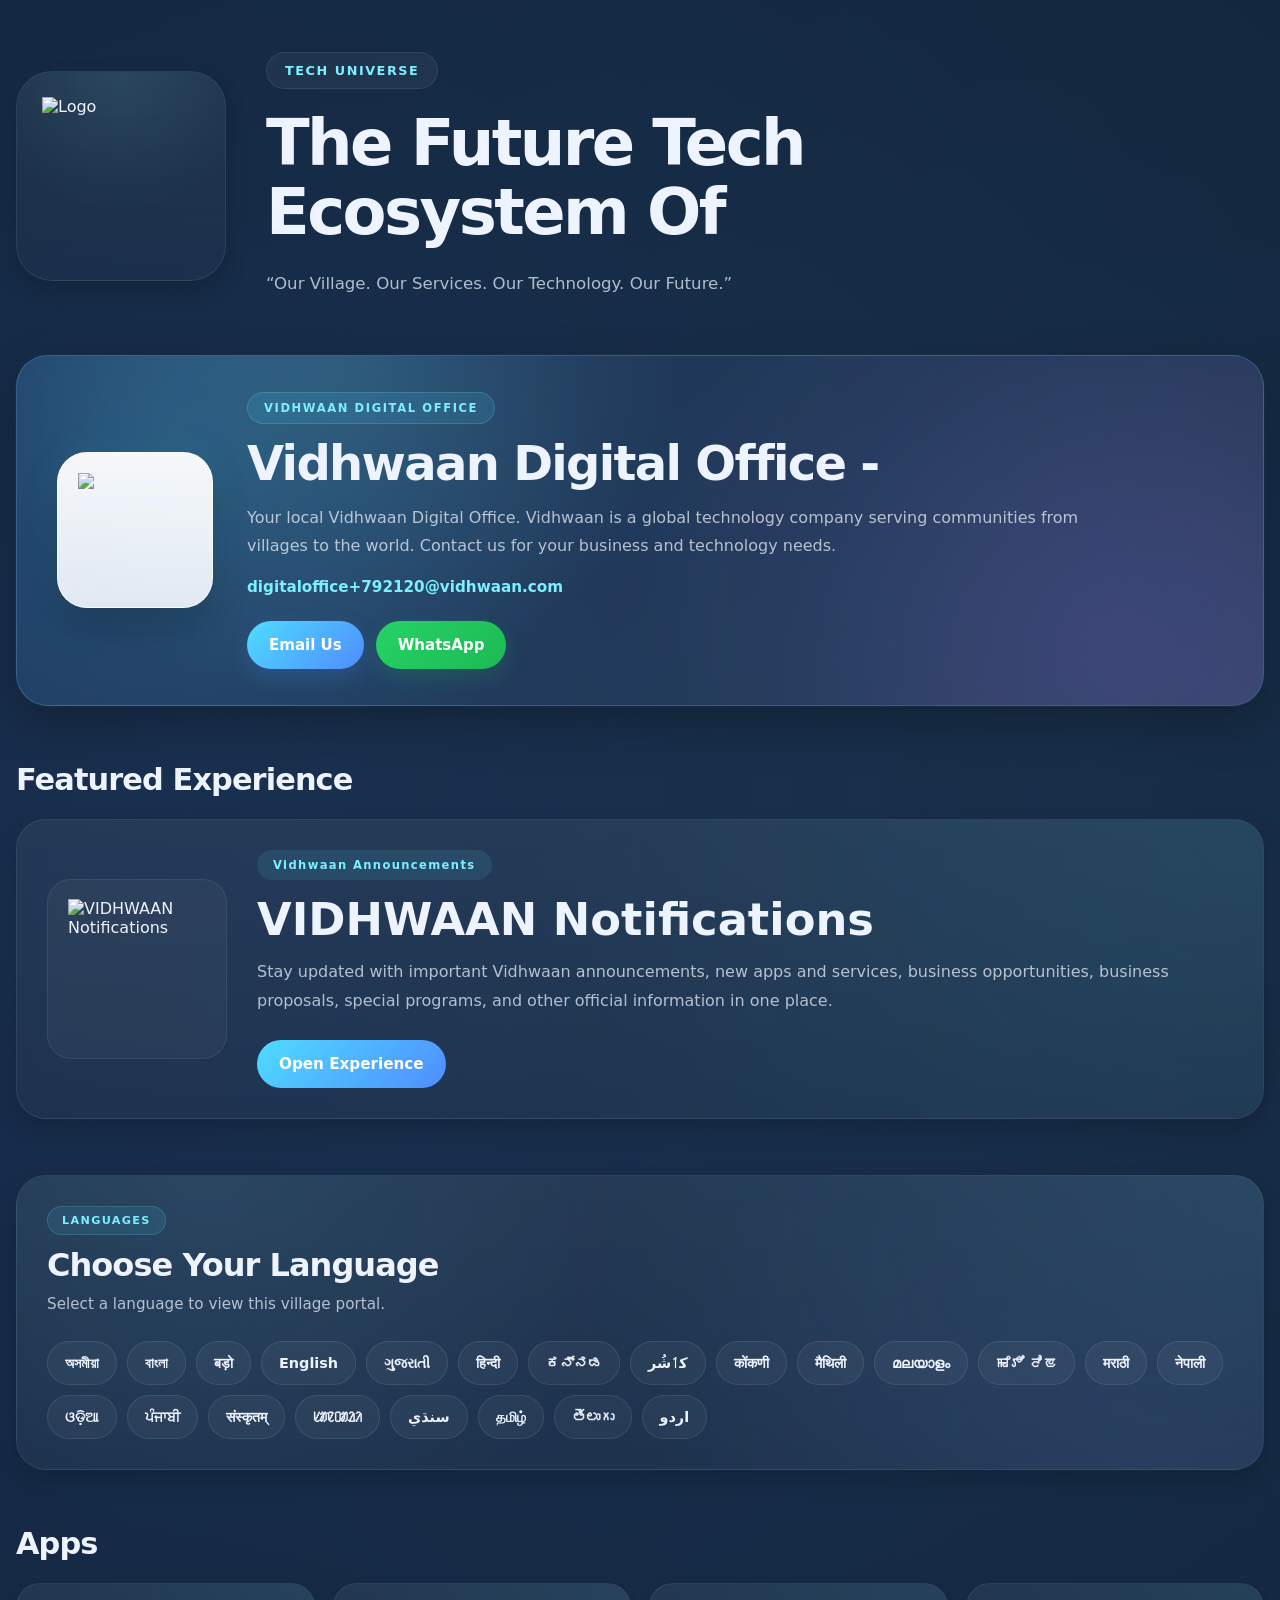
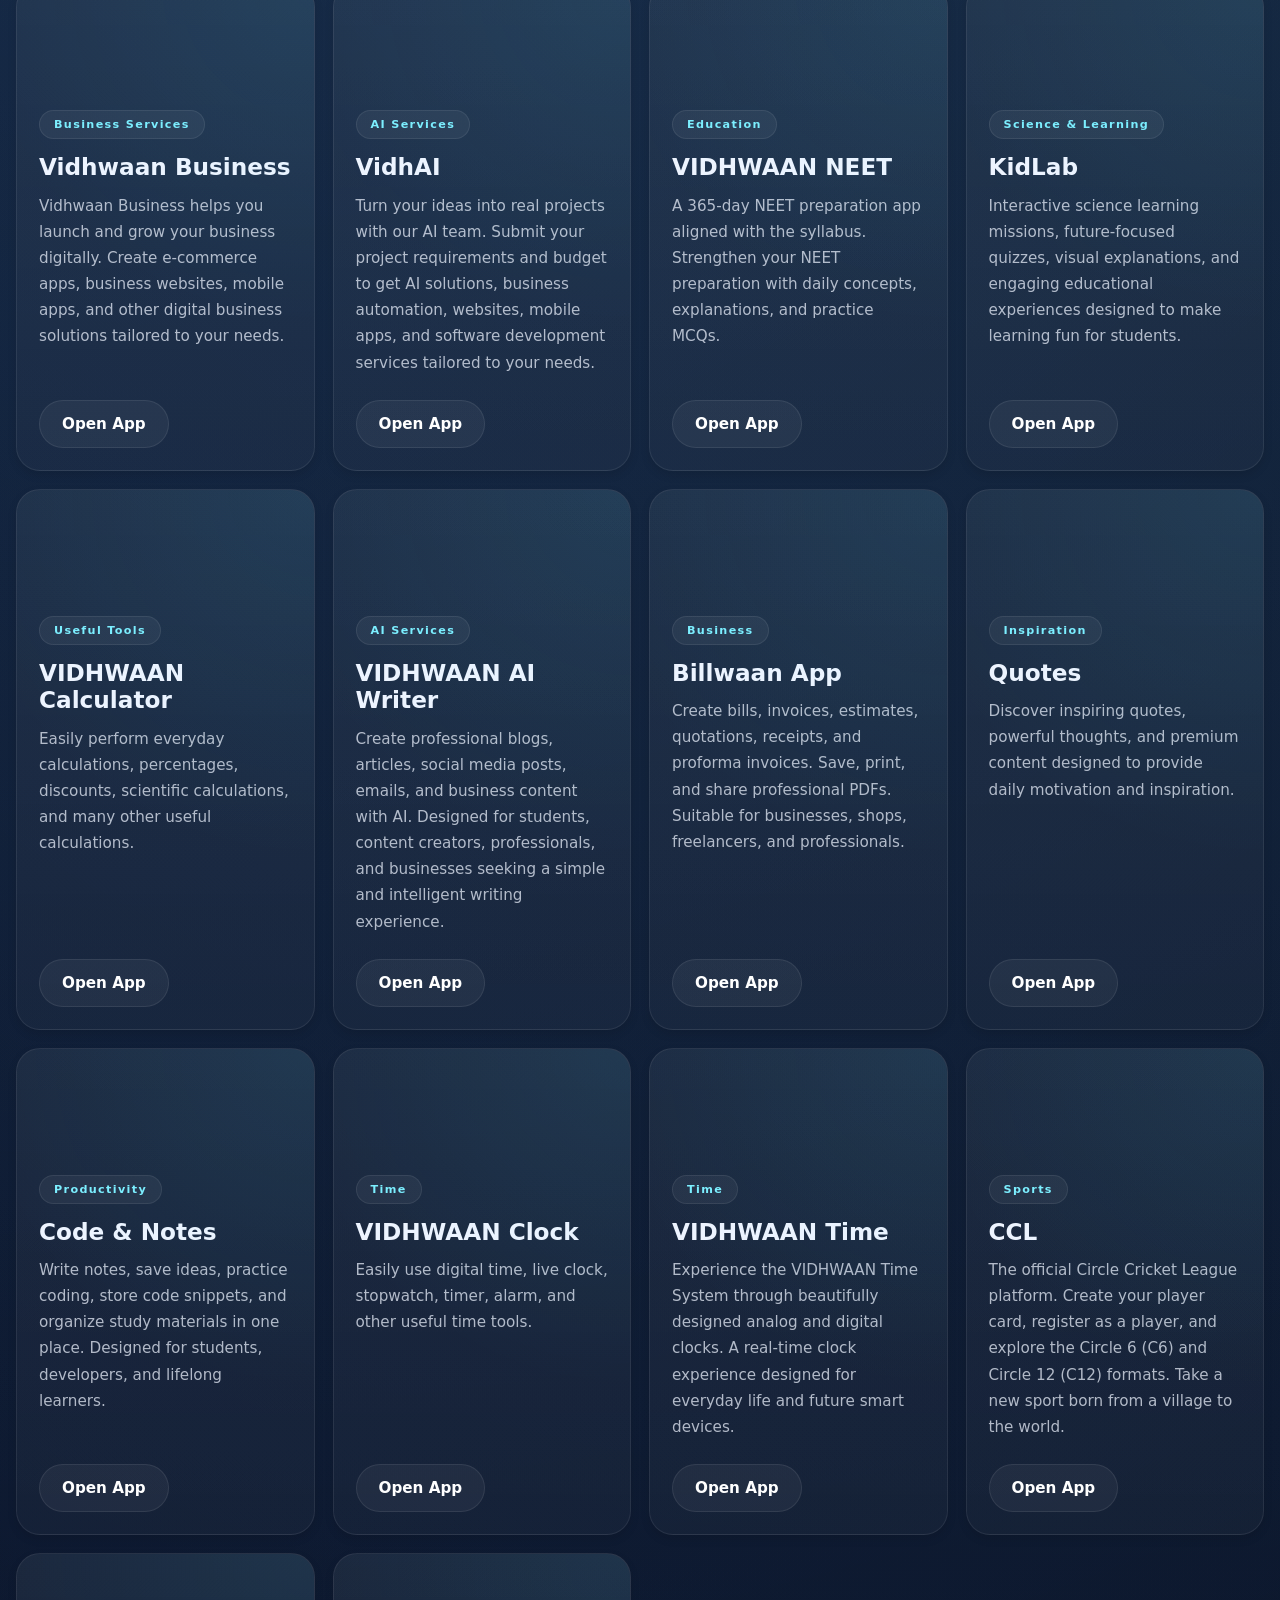
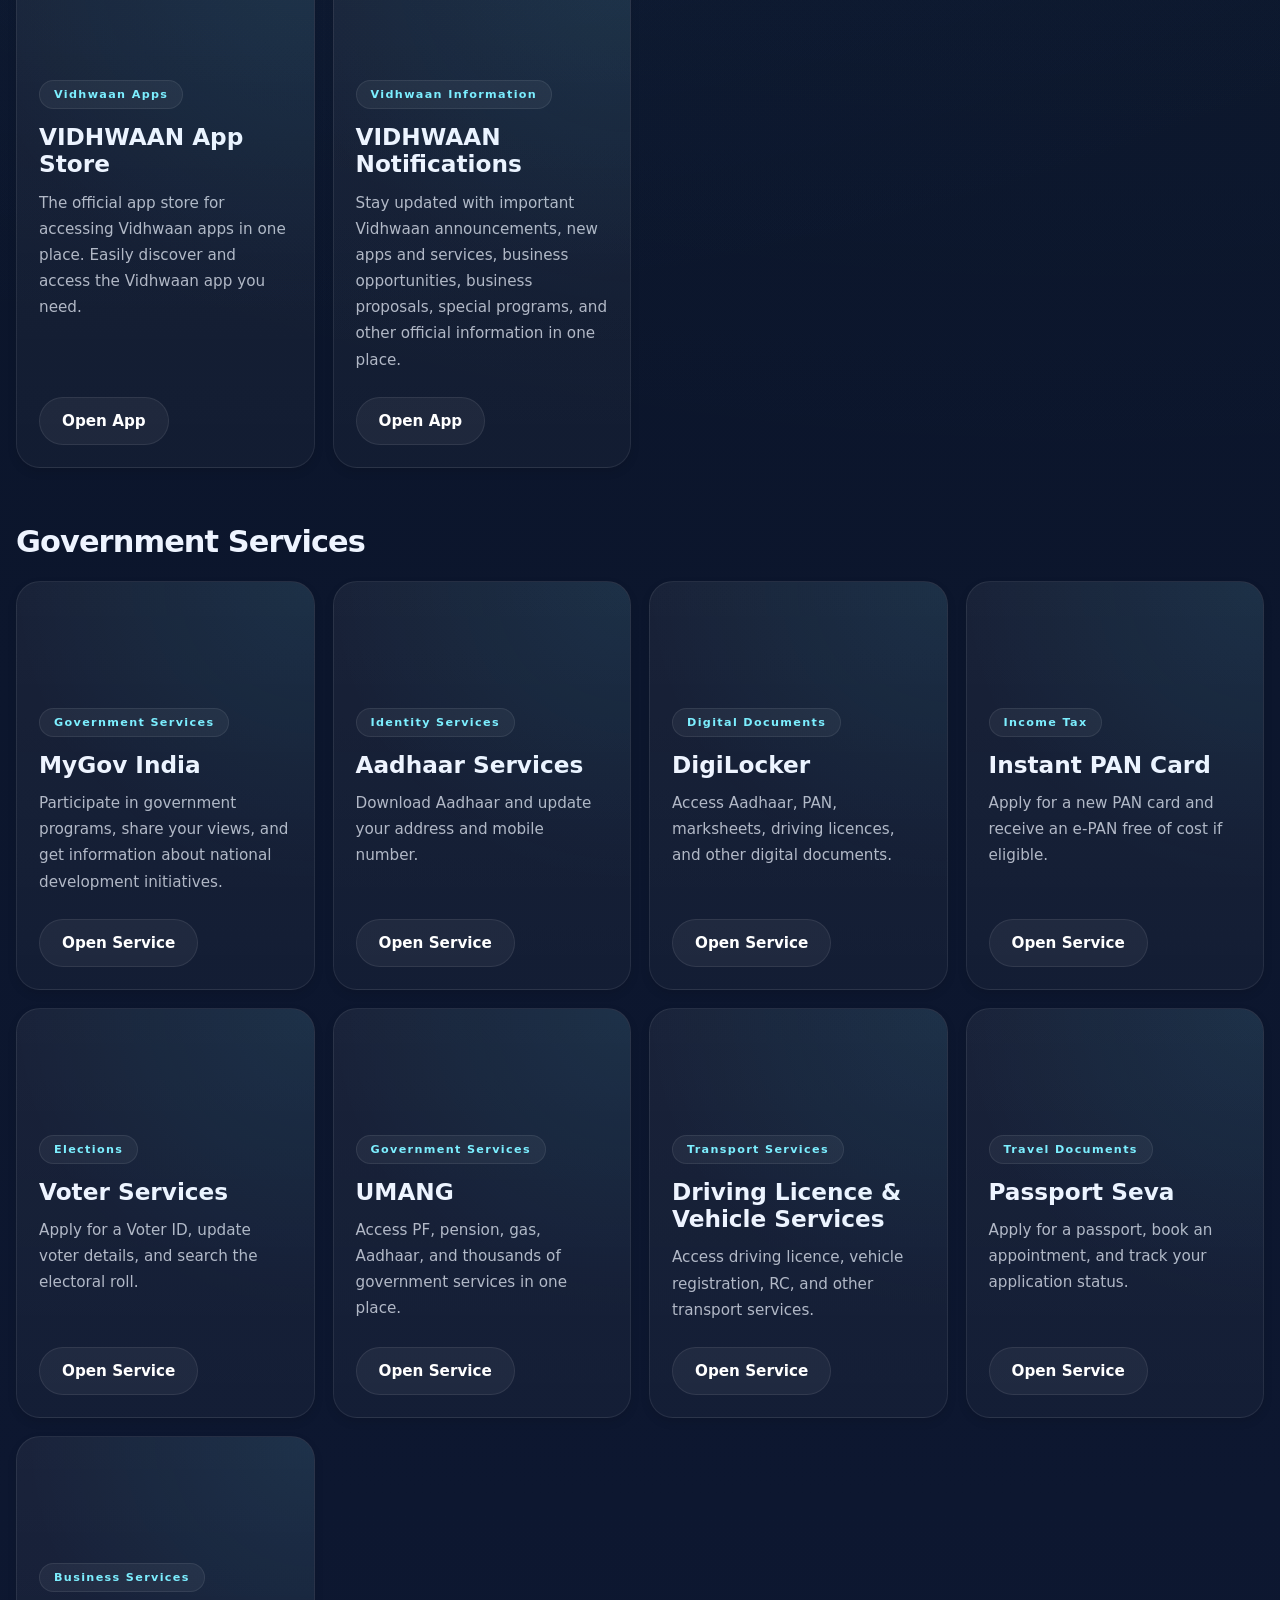
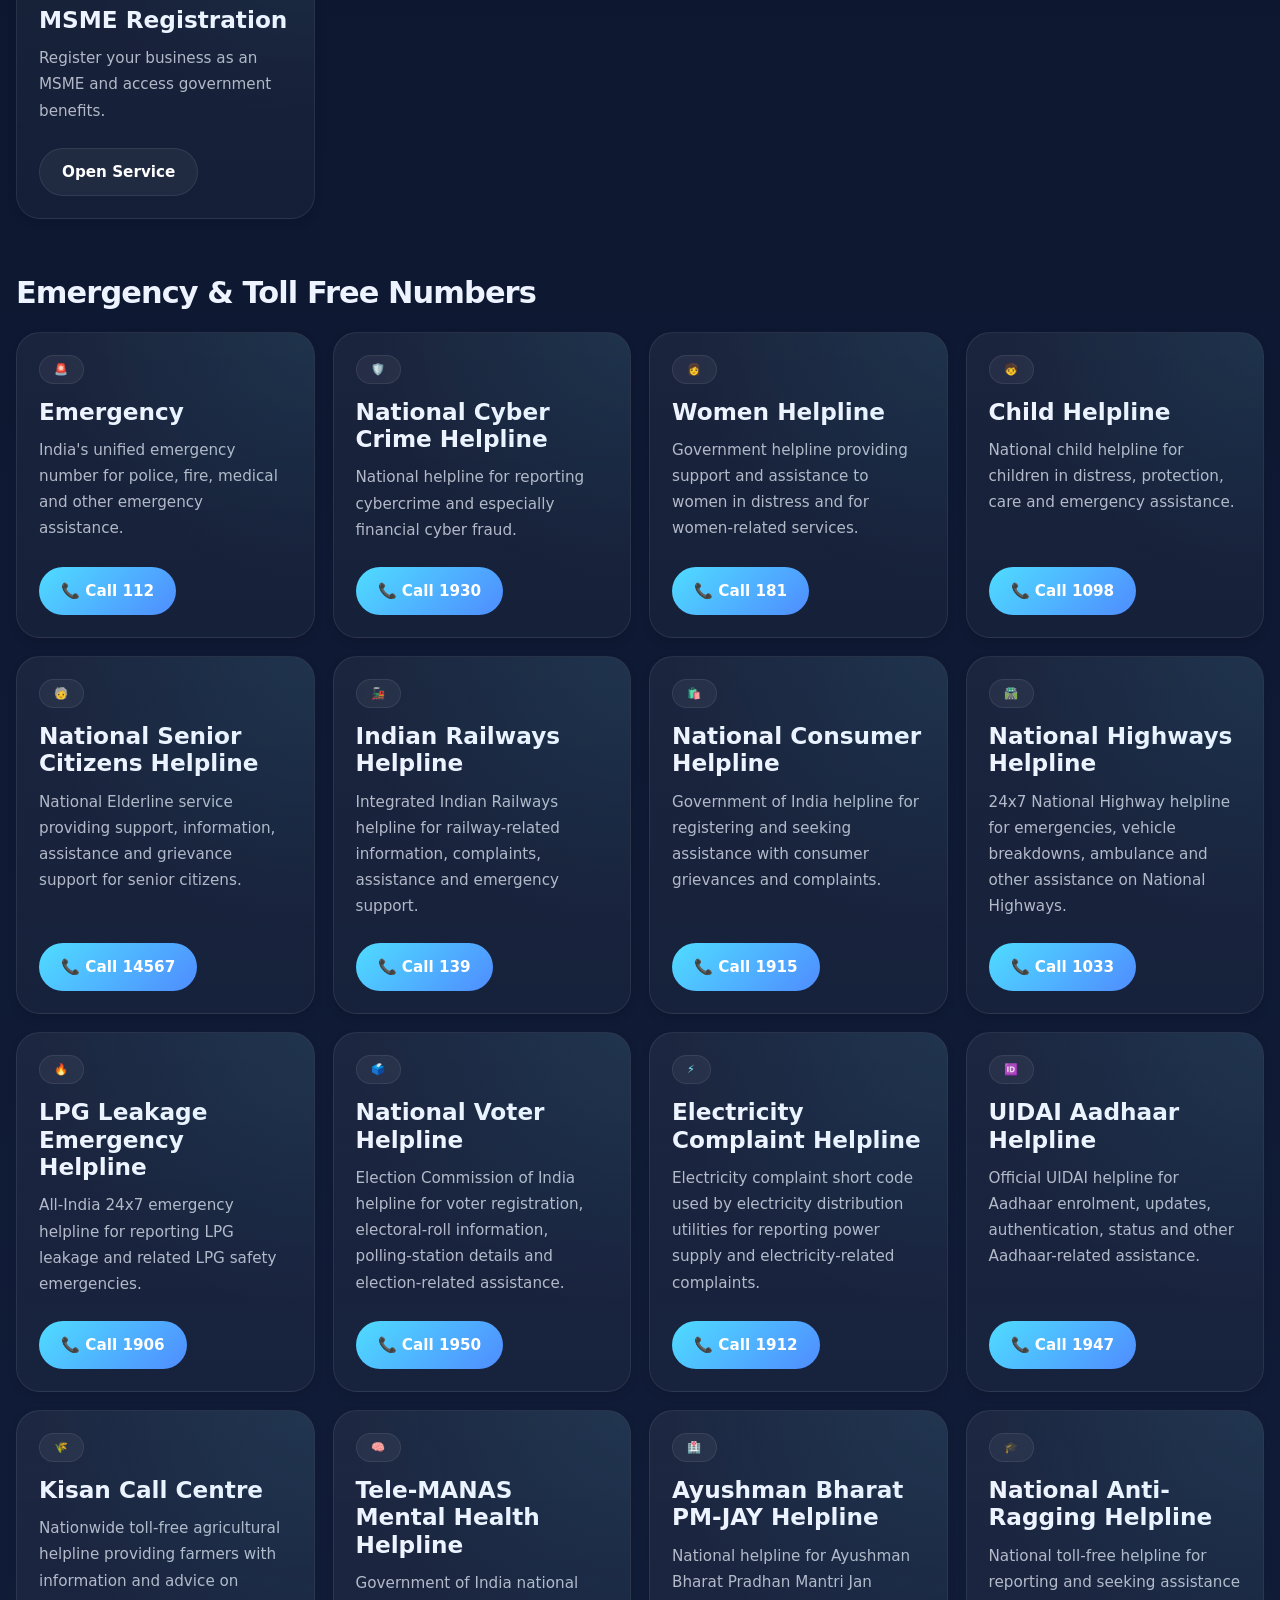
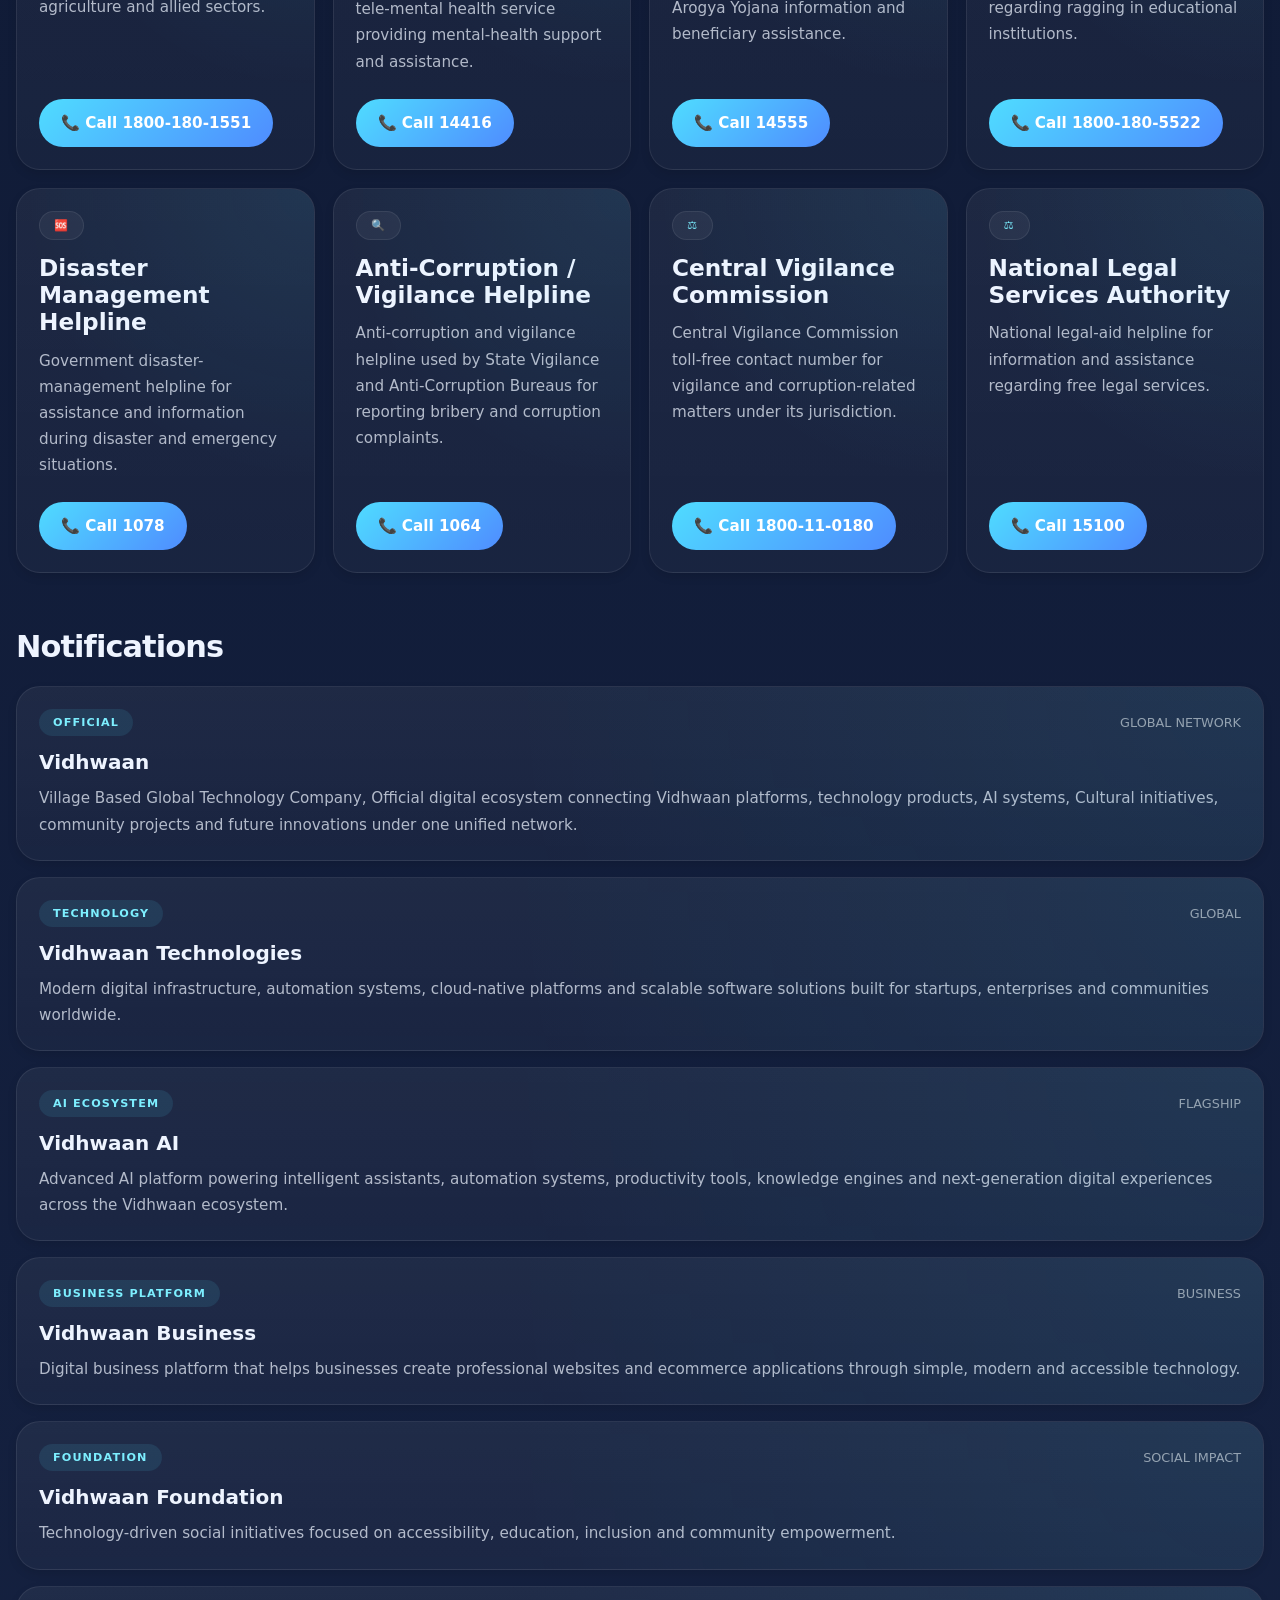
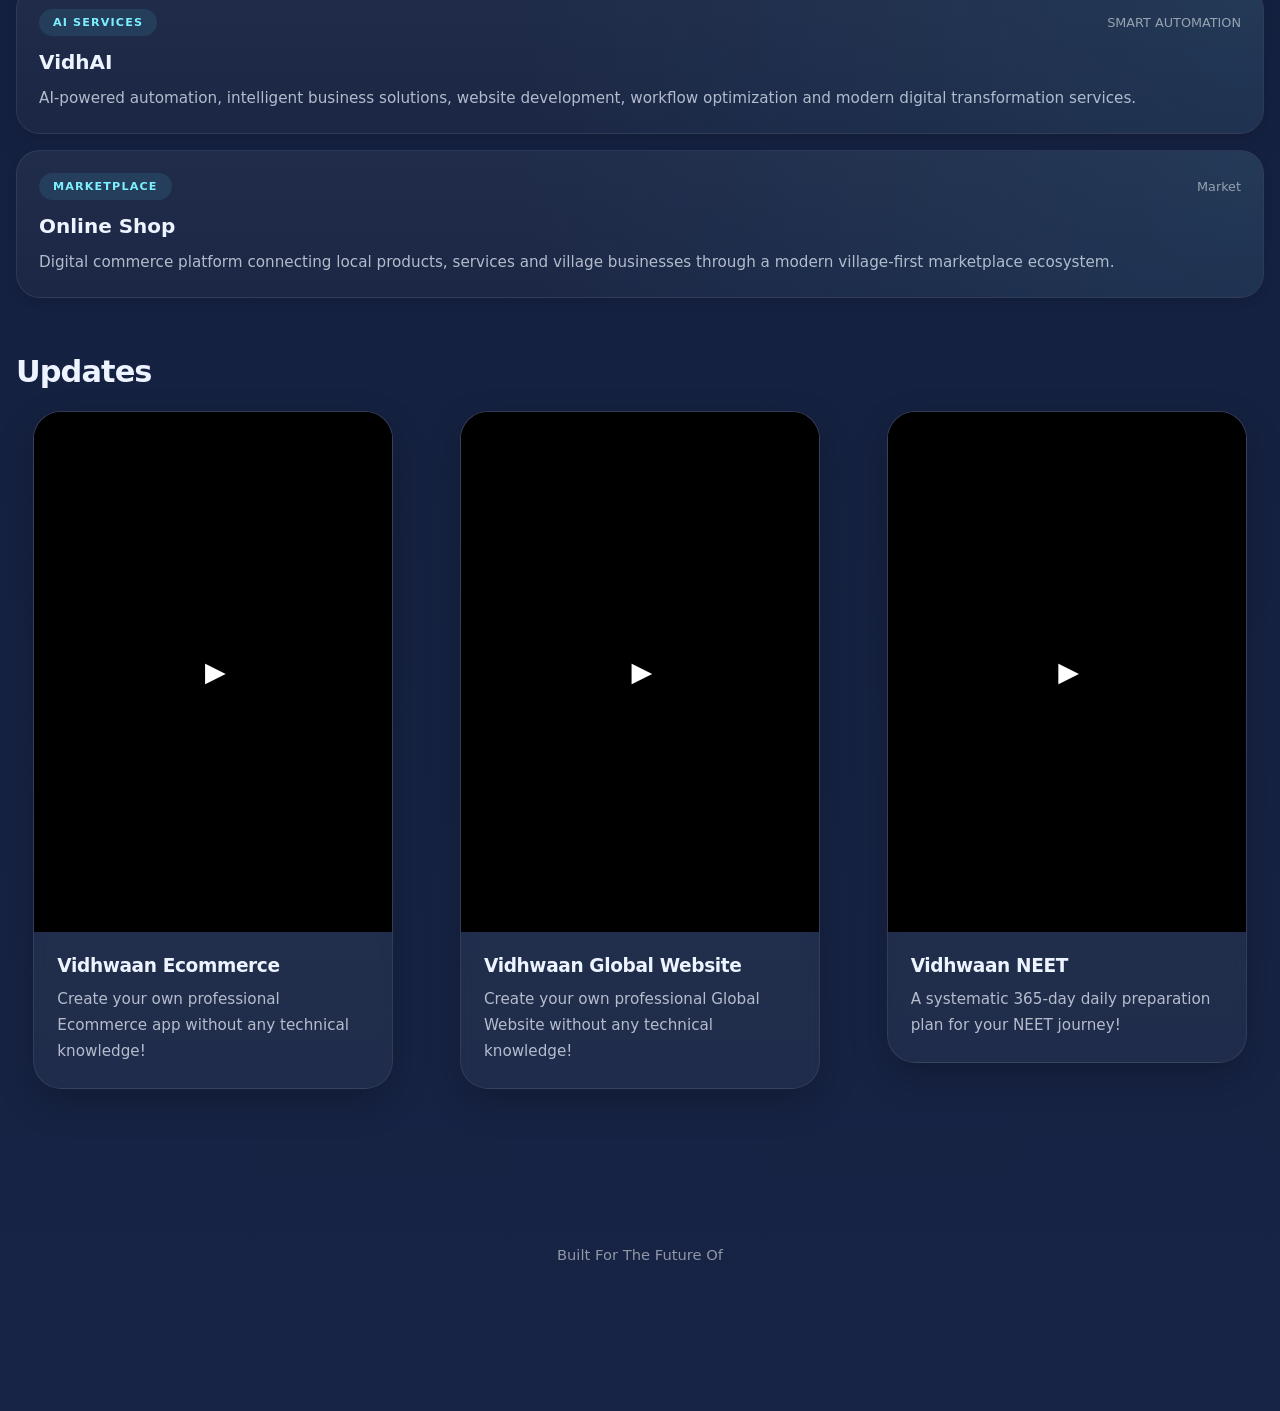
==== commit 0483900a: "Generate AP Village Apps" ====
--- a/792120/index.html
+++ b/792120/index.html
@@ -340,9 +340,9 @@
           </h2>
 
           <p class="digitalOfficeDescription">
-            మీ స్థానిక Vidhwaan Digital Office.
-            Vidhwaan గ్రామాల నుంచి ప్రపంచ స్థాయికి సేవలందిస్తున్న గ్లోబల్ టెక్నాలజీ కంపెనీ.
-            మీ వ్యాపారం మరియు టెక్నాలజీ అవసరాల కోసం మమ్మల్ని సంప్రదించండి.
+            Your local Vidhwaan Digital Office.
+            Vidhwaan is a global technology company serving communities from villages to the world.
+            Contact us for your business and technology needs.
           </p>
 
           <div class="digitalOfficeContact">
